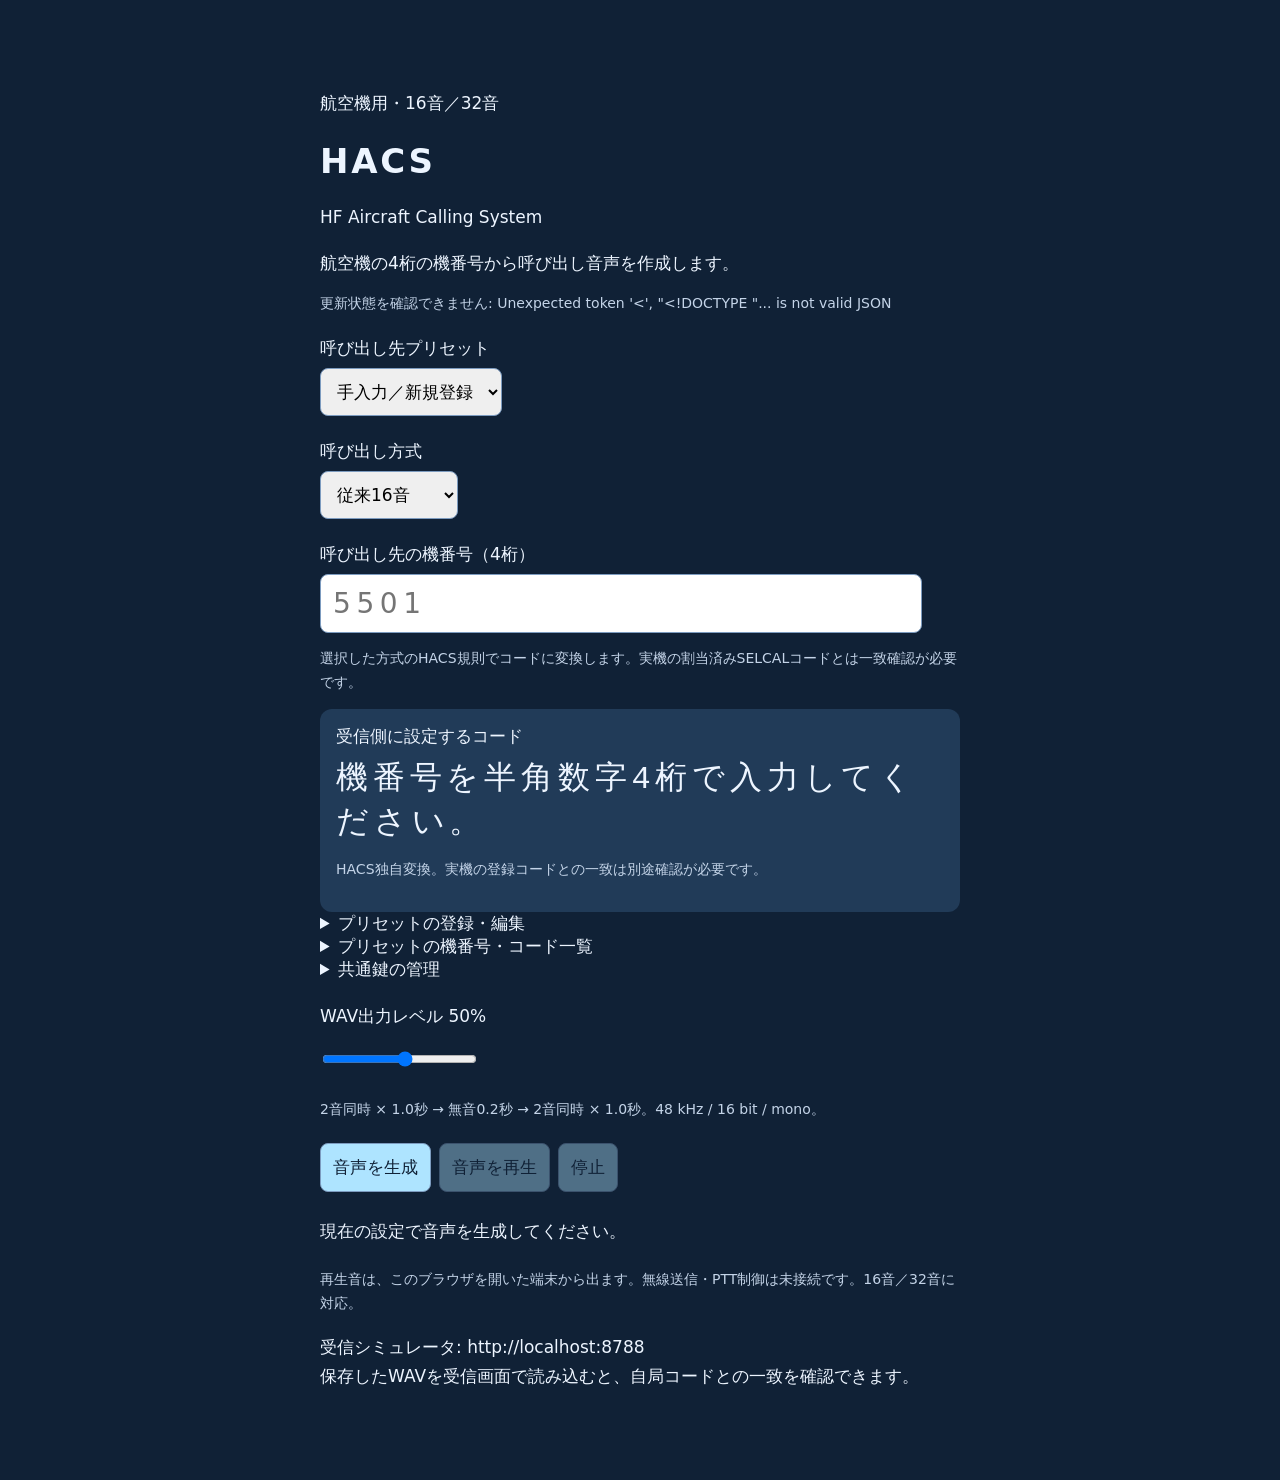
==== index.html @ 812d57f4 "Add current preset calling-code list and CSV export" ====
<!doctype html>
<html lang="ja"><meta charset="utf-8"><meta name="viewport" content="width=device-width,initial-scale=1">
<title>HACS</title>
<style>body{font:17px system-ui;background:#102136;color:#edf5ff;margin:0}main{max-width:640px;margin:48px auto;padding:24px}h1{letter-spacing:.08em}label{display:block;margin:24px 0 8px}input,button,select{font:inherit;padding:12px;border-radius:8px;border:1px solid #7c9bbf}input[type=text]{width:90%;background:#fff;letter-spacing:.2em;font-size:28px}button{cursor:pointer;margin:8px 8px 8px 0;background:#aee4ff;color:#102136}button:disabled{opacity:.4}p{line-height:1.7}audio{width:100%;margin:16px 0}#status{min-height:2em}a{color:#aee4ff}.note{color:#c4d4e8;font-size:14px}.setting-code{padding:16px;background:#213b58;border-radius:12px}.setting-code output{display:block;font:32px monospace;letter-spacing:.15em;margin-top:8px;overflow-wrap:anywhere}table{width:100%;border-collapse:collapse;font-size:15px}th,td{text-align:left;padding:10px;border-bottom:1px solid #7c9bbf;white-space:nowrap}</style>
<main><p>航空機用・16音／32音</p><h1>HACS</h1>
<p>HF Aircraft Calling System</p><p>航空機の4桁の機番号から呼び出し音声を作成します。</p>
<section id="rotation-status" class="note" role="status" aria-live="polite" style="white-space:pre-line">更新状態を確認中…</section>
<label for="preset">呼び出し先プリセット</label><select id="preset"><option value="">手入力／新規登録</option></select>
<label for="mode">呼び出し方式</label><select id="mode"><option value="selcal16">従来16音</option><option value="selcal32">SELCAL 32</option></select>
<label for="code">呼び出し先の機番号（4桁）</label><input id="code" type="text" inputmode="numeric" pattern="[0-9]{4}" placeholder="5501" maxlength="4" autocomplete="off"><p class="note">選択した方式のHACS規則でコードに変換します。実機の割当済みSELCALコードとは一致確認が必要です。</p>
<section class="setting-code"><span>受信側に設定するコード</span><output id="setting-code" aria-live="polite">—</output><p class="note">HACS独自変換。実機の登録コードとの一致は別途確認が必要です。</p></section>
<details><summary>プリセットの登録・編集</summary><label for="preset-name">名称</label><input id="preset-name" type="text" maxlength="80" placeholder="例: 航空機5501"><p class="note">現在入力している機番号と方式を登録します。呼び出しコードは自動更新のたびに再計算します。</p><button id="preset-add" type="button">新規登録</button><button id="preset-save" type="button" disabled>選択項目を更新</button><button id="preset-delete" type="button" disabled>削除</button><p id="preset-status" role="status" aria-live="polite"></p></details>
<details><summary>プリセットの機番号・コード一覧</summary><p class="note">現在の鍵と期間で全登録先のコードを計算します。更新後は再出力してください。</p><button id="preset-list" type="button">一覧を表示</button><button id="preset-export" type="button">CSVを保存</button><p id="preset-export-status" role="status" aria-live="polite" style="white-space:pre-line"></p><div style="overflow-x:auto"><table id="preset-code-table" hidden><thead><tr><th>名称</th><th>機番号</th><th>方式</th><th>呼び出しコード</th></tr></thead><tbody></tbody></table></div><p class="note">CSVはUTF-8（BOM付き）。Excelでは機番号列を文字列として取り込み、先頭の0を保持してください。</p></details>
<details><summary>共通鍵の管理</summary><p class="note">共有鍵ストアの新しい鍵へ即時切替します。鍵の内容は表示しません。実受信装置へのコード設定は別途必要です。</p><label for="admin-token">管理トークン（鍵とは別・保存しません）</label><input id="admin-token" type="password" autocomplete="off" maxlength="64"><label for="key-reason">更新理由</label><select id="key-reason"><option>漏えい対応</option><option>予防的な手動更新</option></select><p><button id="key-rotate" type="button">新しい共通鍵へ即時切替</button><button id="key-history" type="button">更新履歴を表示</button></p><p id="key-status" role="status" aria-live="polite"></p><div id="key-events"></div></details>
<label for="level">WAV出力レベル <span id="value">50%</span></label><input id="level" type="range" min="1" max="90" value="50">
<p class="note">2音同時 × 1.0秒 → 無音0.2秒 → 2音同時 × 1.0秒。48 kHz / 16 bit / mono。</p>
<button id="generate">音声を生成</button><button id="play" disabled>音声を再生</button><button id="stop" disabled>停止</button>
<p id="status" role="status" aria-live="polite">機番号を入力してください。</p><audio id="audio"></audio><a id="download" hidden>WAVを保存</a>
<p class="note">再生音は、このブラウザを開いた端末から出ます。無線送信・PTT制御は未接続です。16音／32音に対応。</p><p>受信シミュレータ: http://localhost:8788<br>保存したWAVを受信画面で読み込むと、自局コードとの一致を確認できます。</p></main>
<script src="/rotation_ui.js"></script>
<script src="/presets_ui.js"></script>
<script src="/keys_ui.js"></script>
<script>
function codeDisplay(input,output,getMode){let revision=0;return async()=>{const current=++revision,tail=input.value;output.textContent='—';if(!/^[0-9]{4}$/.test(tail)){output.textContent='機番号を半角数字4桁で入力してください。';return}output.textContent='確認中…';try{const r=await fetch('/api/convert?'+new URLSearchParams({tail_number:tail,mode:getMode()}));const data=await r.json();if(!r.ok)throw Error(data.error||'コードを確認できませんでした。');if(current===revision)output.textContent=data.selcal_code}catch(e){if(current===revision)output.textContent='確認できませんでした: '+e.message}}}

const mode=document.querySelector('#mode');
try{const saved=localStorage.getItem('hacs.tx.mode.v1');if(['selcal16','selcal32'].includes(saved))mode.value=saved}catch{}
const code=document.querySelector('#code'),level=document.querySelector('#level'),audio=document.querySelector('#audio'),status=document.querySelector('#status'),play=document.querySelector('#play'),stop=document.querySelector('#stop'),download=document.querySelector('#download'),generate=document.querySelector('#generate');let objectURL=null,busy=false,generatedPeriod=null,generatedKey=null;
level.oninput=()=>{document.querySelector('#value').textContent=level.value+'%';invalidate()};const updateCode=codeDisplay(code,document.querySelector('#setting-code'),()=>mode.value);code.oninput=()=>{invalidate();updateCode()};mode.onchange=()=>{try{localStorage.setItem('hacs.tx.mode.v1',mode.value)}catch{}invalidate();updateCode()};updateCode();
function invalidate(){generatedPeriod=generatedKey=null;audio.pause();audio.removeAttribute('src');audio.load();play.disabled=stop.disabled=true;download.hidden=true;if(objectURL){URL.revokeObjectURL(objectURL);objectURL=null}status.textContent='現在の設定で音声を生成してください。'}
generate.onclick=async()=>{if(busy)return;busy=true;generate.disabled=true;code.disabled=level.disabled=mode.disabled=true;invalidate();status.textContent='生成中…';try{const current=await hacsRotation.refresh();const r=await fetch('/tone.wav?'+new URLSearchParams({tail_number:code.value,mode:mode.value,period_id:current.period_id||'',key_id:current.key_id||'',level:Number(level.value)/100}));if(!r.ok)throw Error(await r.text());const blob=await r.blob();generatedPeriod=r.headers.get('X-HACS-Period')||'';generatedKey=r.headers.get('X-HACS-Key-ID')||'';await hacsRotation.assertPeriod(generatedPeriod,0,generatedKey);objectURL=URL.createObjectURL(blob);audio.src=objectURL;download.href=objectURL;download.download='HACS-'+code.value+'-'+mode.value+(generatedPeriod?'-'+generatedPeriod+'-'+generatedKey:'')+'.wav';download.hidden=false;play.disabled=false;status.textContent='機番号 '+code.value+' → '+r.headers.get('X-HACS-SELCAL-Code')+'。音声を生成しました。'}catch(e){status.textContent=e.message}finally{busy=false;generate.disabled=false;code.disabled=level.disabled=mode.disabled=false}};
play.onclick=async()=>{audio.currentTime=0;try{await hacsRotation.assertPeriod(generatedPeriod,audio.duration||2.2,generatedKey);await audio.play()}catch(e){status.textContent='再生できませんでした: '+e.message}};
audio.onplay=()=>{play.disabled=true;stop.disabled=false;status.textContent='音声再生中（無線送信状態は未取得）'};
audio.onpause=audio.onended=()=>{play.disabled=!objectURL;stop.disabled=true;status.textContent='音声再生停止（受信成功は未確認）'};
stop.onclick=()=>{audio.pause();audio.currentTime=0};
window.addEventListener('hacs-period-change',()=>{invalidate();updateCode()});
download.onclick=async(event)=>{event.preventDefault();try{await hacsRotation.assertPeriod(generatedPeriod,0,generatedKey);const link=document.createElement('a');link.href=download.href;link.download=download.download;link.click()}catch(e){invalidate();status.textContent=e.message}};
</script></html>
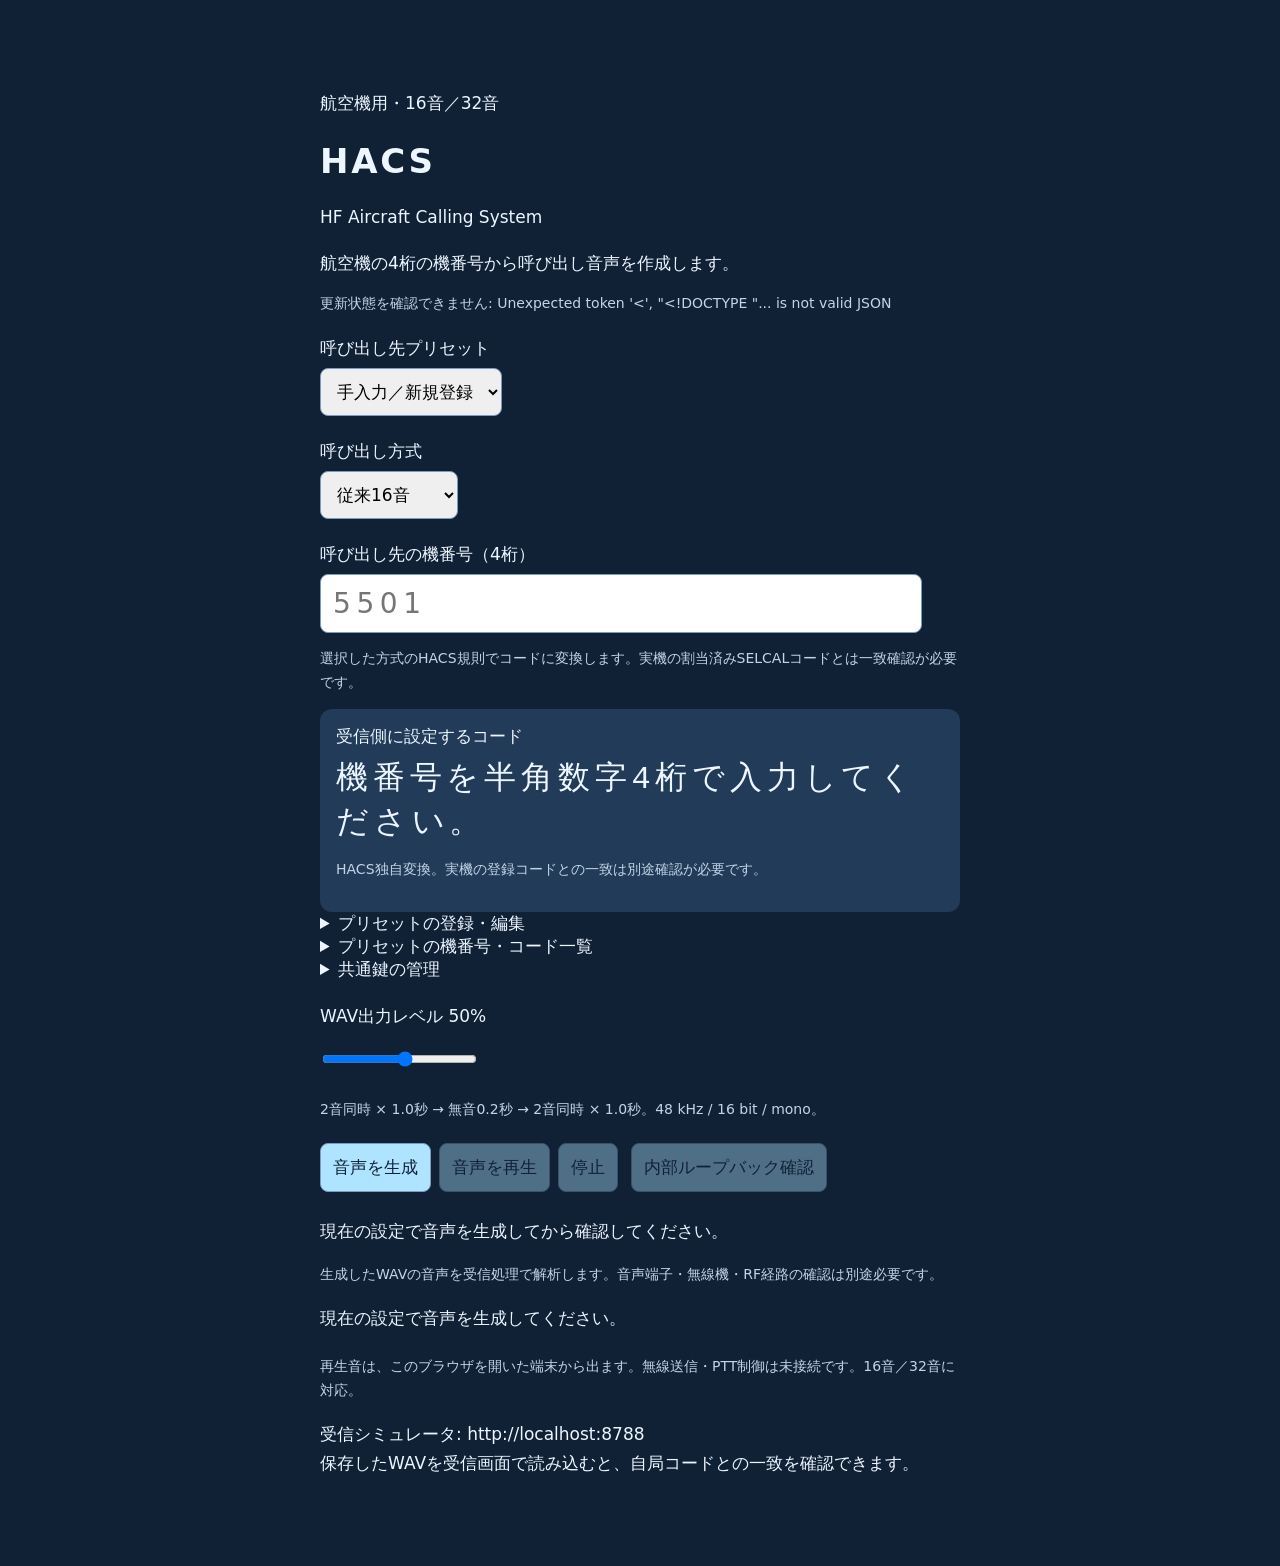
==== commit 63987d3e: "Add internal loopback verification of generated WAV before transmission" ====
--- a/index.html
+++ b/index.html
@@ -15,11 +15,13 @@
 <label for="level">WAV出力レベル <span id="value">50%</span></label><input id="level" type="range" min="1" max="90" value="50">
 <p class="note">2音同時 × 1.0秒 → 無音0.2秒 → 2音同時 × 1.0秒。48 kHz / 16 bit / mono。</p>
 <button id="generate">音声を生成</button><button id="play" disabled>音声を再生</button><button id="stop" disabled>停止</button>
+<button id="loopback" type="button" disabled>内部ループバック確認</button><p id="loopback-status" role="status" aria-live="polite" style="white-space:pre-line">音声生成後に信号を確認できます。</p><p class="note">生成したWAVの音声を受信処理で解析します。音声端子・無線機・RF経路の確認は別途必要です。</p>
 <p id="status" role="status" aria-live="polite">機番号を入力してください。</p><audio id="audio"></audio><a id="download" hidden>WAVを保存</a>
 <p class="note">再生音は、このブラウザを開いた端末から出ます。無線送信・PTT制御は未接続です。16音／32音に対応。</p><p>受信シミュレータ: http://localhost:8788<br>保存したWAVを受信画面で読み込むと、自局コードとの一致を確認できます。</p></main>
 <script src="/rotation_ui.js"></script>
 <script src="/presets_ui.js"></script>
 <script src="/keys_ui.js"></script>
+<script src="/loopback_ui.js"></script>
 <script>
 function codeDisplay(input,output,getMode){let revision=0;return async()=>{const current=++revision,tail=input.value;output.textContent='—';if(!/^[0-9]{4}$/.test(tail)){output.textContent='機番号を半角数字4桁で入力してください。';return}output.textContent='確認中…';try{const r=await fetch('/api/convert?'+new URLSearchParams({tail_number:tail,mode:getMode()}));const data=await r.json();if(!r.ok)throw Error(data.error||'コードを確認できませんでした。');if(current===revision)output.textContent=data.selcal_code}catch(e){if(current===revision)output.textContent='確認できませんでした: '+e.message}}}
 
@@ -27,8 +29,8 @@
 try{const saved=localStorage.getItem('hacs.tx.mode.v1');if(['selcal16','selcal32'].includes(saved))mode.value=saved}catch{}
 const code=document.querySelector('#code'),level=document.querySelector('#level'),audio=document.querySelector('#audio'),status=document.querySelector('#status'),play=document.querySelector('#play'),stop=document.querySelector('#stop'),download=document.querySelector('#download'),generate=document.querySelector('#generate');let objectURL=null,busy=false,generatedPeriod=null,generatedKey=null;
 level.oninput=()=>{document.querySelector('#value').textContent=level.value+'%';invalidate()};const updateCode=codeDisplay(code,document.querySelector('#setting-code'),()=>mode.value);code.oninput=()=>{invalidate();updateCode()};mode.onchange=()=>{try{localStorage.setItem('hacs.tx.mode.v1',mode.value)}catch{}invalidate();updateCode()};updateCode();
-function invalidate(){generatedPeriod=generatedKey=null;audio.pause();audio.removeAttribute('src');audio.load();play.disabled=stop.disabled=true;download.hidden=true;if(objectURL){URL.revokeObjectURL(objectURL);objectURL=null}status.textContent='現在の設定で音声を生成してください。'}
-generate.onclick=async()=>{if(busy)return;busy=true;generate.disabled=true;code.disabled=level.disabled=mode.disabled=true;invalidate();status.textContent='生成中…';try{const current=await hacsRotation.refresh();const r=await fetch('/tone.wav?'+new URLSearchParams({tail_number:code.value,mode:mode.value,period_id:current.period_id||'',key_id:current.key_id||'',level:Number(level.value)/100}));if(!r.ok)throw Error(await r.text());const blob=await r.blob();generatedPeriod=r.headers.get('X-HACS-Period')||'';generatedKey=r.headers.get('X-HACS-Key-ID')||'';await hacsRotation.assertPeriod(generatedPeriod,0,generatedKey);objectURL=URL.createObjectURL(blob);audio.src=objectURL;download.href=objectURL;download.download='HACS-'+code.value+'-'+mode.value+(generatedPeriod?'-'+generatedPeriod+'-'+generatedKey:'')+'.wav';download.hidden=false;play.disabled=false;status.textContent='機番号 '+code.value+' → '+r.headers.get('X-HACS-SELCAL-Code')+'。音声を生成しました。'}catch(e){status.textContent=e.message}finally{busy=false;generate.disabled=false;code.disabled=level.disabled=mode.disabled=false}};
+function invalidate(){window.dispatchEvent(new Event('hacs-audio-invalidated'));generatedPeriod=generatedKey=null;audio.pause();audio.removeAttribute('src');audio.load();play.disabled=stop.disabled=true;download.hidden=true;if(objectURL){URL.revokeObjectURL(objectURL);objectURL=null}status.textContent='現在の設定で音声を生成してください。'}
+generate.onclick=async()=>{if(busy)return;busy=true;generate.disabled=true;code.disabled=level.disabled=mode.disabled=true;invalidate();status.textContent='生成中…';try{const current=await hacsRotation.refresh();const r=await fetch('/tone.wav?'+new URLSearchParams({tail_number:code.value,mode:mode.value,period_id:current.period_id||'',key_id:current.key_id||'',level:Number(level.value)/100}));if(!r.ok)throw Error(await r.text());const blob=await r.blob();generatedPeriod=r.headers.get('X-HACS-Period')||'';generatedKey=r.headers.get('X-HACS-Key-ID')||'';await hacsRotation.assertPeriod(generatedPeriod,0,generatedKey);objectURL=URL.createObjectURL(blob);audio.src=objectURL;download.href=objectURL;download.download='HACS-'+code.value+'-'+mode.value+(generatedPeriod?'-'+generatedPeriod+'-'+generatedKey:'')+'.wav';download.hidden=false;play.disabled=false;window.dispatchEvent(new CustomEvent('hacs-audio-generated',{detail:{url:objectURL,tail:code.value,mode:mode.value,period:generatedPeriod,key:generatedKey}}));status.textContent='機番号 '+code.value+' → '+r.headers.get('X-HACS-SELCAL-Code')+'。音声を生成しました。'}catch(e){status.textContent=e.message}finally{busy=false;generate.disabled=false;code.disabled=level.disabled=mode.disabled=false}};
 play.onclick=async()=>{audio.currentTime=0;try{await hacsRotation.assertPeriod(generatedPeriod,audio.duration||2.2,generatedKey);await audio.play()}catch(e){status.textContent='再生できませんでした: '+e.message}};
 audio.onplay=()=>{play.disabled=true;stop.disabled=false;status.textContent='音声再生中（無線送信状態は未取得）'};
 audio.onpause=audio.onended=()=>{play.disabled=!objectURL;stop.disabled=true;status.textContent='音声再生停止（受信成功は未確認）'};
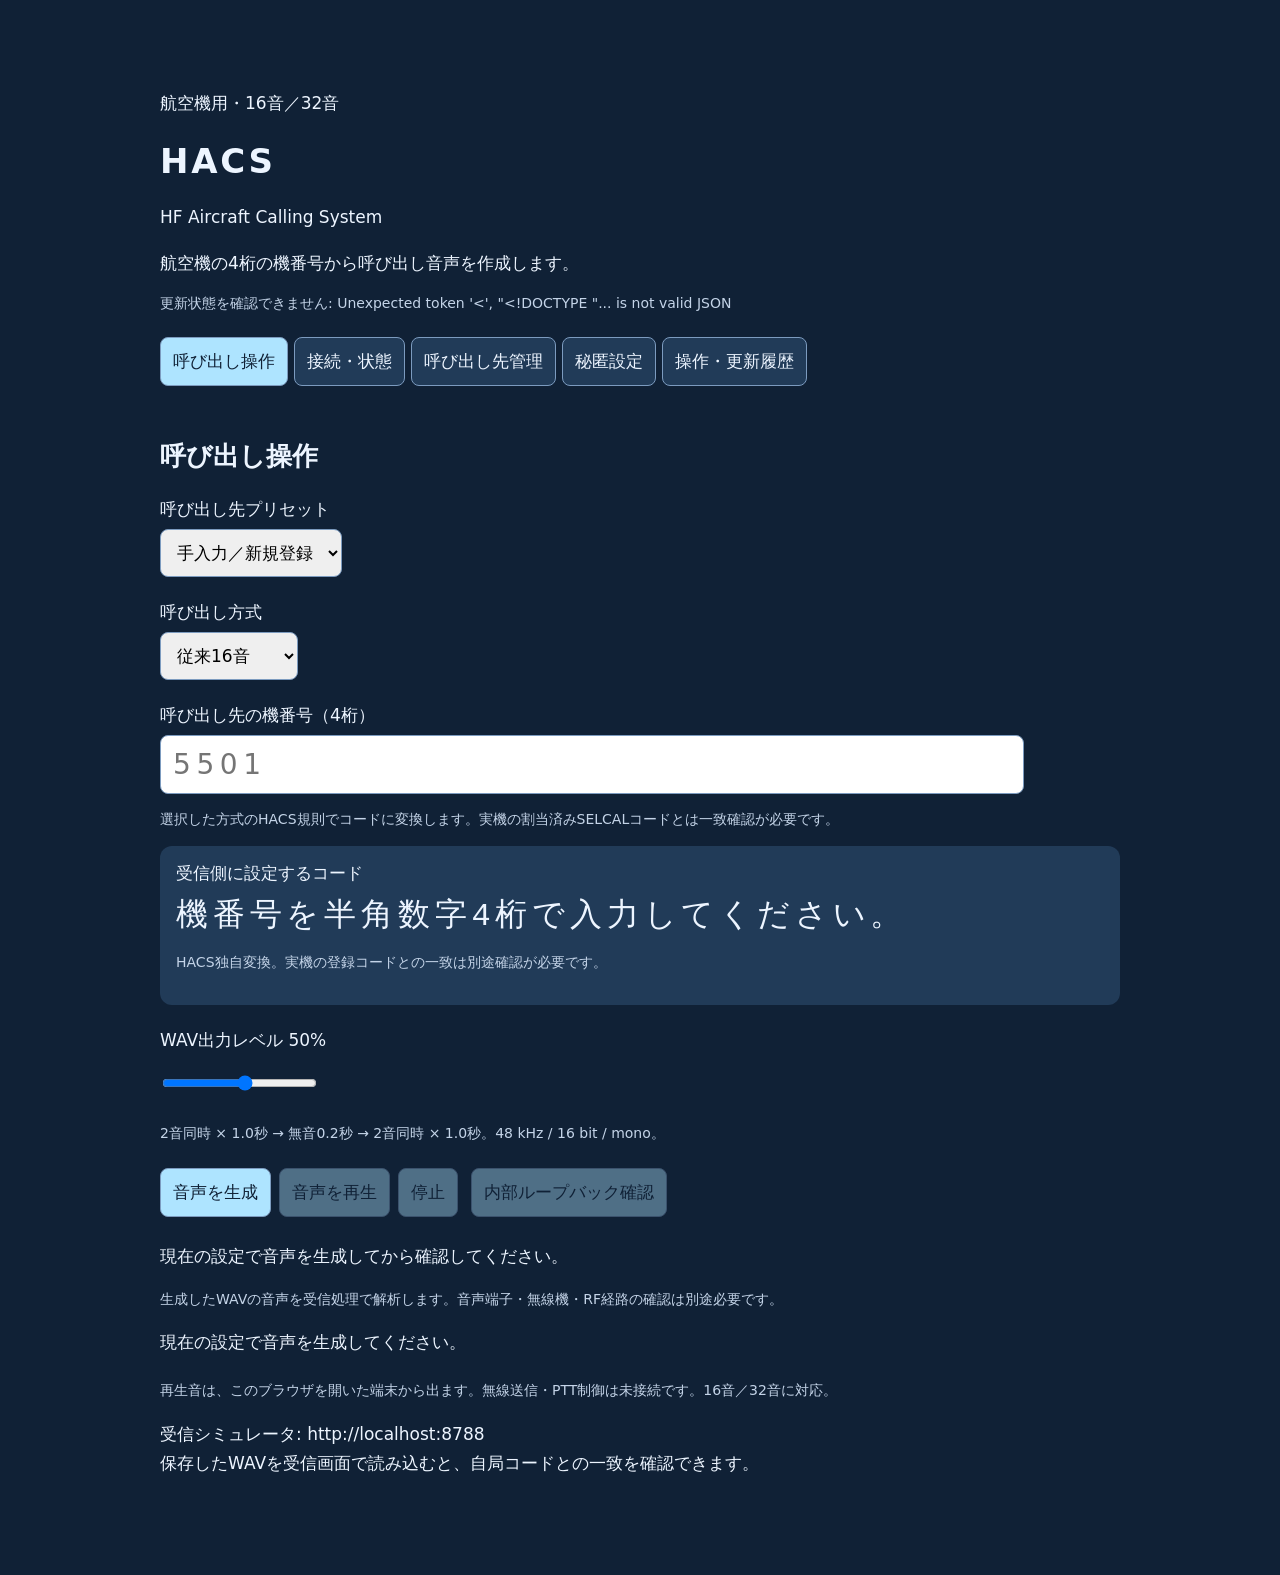
==== commit 80de689a: "Organize HACS UI into five purpose-based tabs with independent preset editing and operation history" ====
--- a/index.html
+++ b/index.html
@@ -1,23 +1,31 @@
 <!doctype html>
 <html lang="ja"><meta charset="utf-8"><meta name="viewport" content="width=device-width,initial-scale=1">
 <title>HACS</title>
-<style>body{font:17px system-ui;background:#102136;color:#edf5ff;margin:0}main{max-width:640px;margin:48px auto;padding:24px}h1{letter-spacing:.08em}label{display:block;margin:24px 0 8px}input,button,select{font:inherit;padding:12px;border-radius:8px;border:1px solid #7c9bbf}input[type=text]{width:90%;background:#fff;letter-spacing:.2em;font-size:28px}button{cursor:pointer;margin:8px 8px 8px 0;background:#aee4ff;color:#102136}button:disabled{opacity:.4}p{line-height:1.7}audio{width:100%;margin:16px 0}#status{min-height:2em}a{color:#aee4ff}.note{color:#c4d4e8;font-size:14px}.setting-code{padding:16px;background:#213b58;border-radius:12px}.setting-code output{display:block;font:32px monospace;letter-spacing:.15em;margin-top:8px;overflow-wrap:anywhere}table{width:100%;border-collapse:collapse;font-size:15px}th,td{text-align:left;padding:10px;border-bottom:1px solid #7c9bbf;white-space:nowrap}</style>
+<style>body{font:17px system-ui;background:#102136;color:#edf5ff;margin:0}main{max-width:640px;margin:48px auto;padding:24px}h1{letter-spacing:.08em}label{display:block;margin:24px 0 8px}input,button,select{font:inherit;padding:12px;border-radius:8px;border:1px solid #7c9bbf}input[type=text]{width:90%;background:#fff;letter-spacing:.2em;font-size:28px}button{cursor:pointer;margin:8px 8px 8px 0;background:#aee4ff;color:#102136}button:disabled{opacity:.4}p{line-height:1.7}audio{width:100%;margin:16px 0}#status{min-height:2em}a{color:#aee4ff}.note{color:#c4d4e8;font-size:14px}.setting-code{padding:16px;background:#213b58;border-radius:12px}.setting-code output{display:block;font:32px monospace;letter-spacing:.15em;margin-top:8px;overflow-wrap:anywhere}table{width:100%;border-collapse:collapse;font-size:15px}th,td{text-align:left;padding:10px;border-bottom:1px solid #7c9bbf;white-space:nowrap}[hidden]{display:none!important}main{max-width:960px}nav{display:flex;gap:6px;flex-wrap:wrap;margin:24px 0}nav button{margin:0;background:#213b58;color:#edf5ff}nav button[aria-selected="true"]{background:#aee4ff;color:#102136}button:focus-visible{outline:3px solid #ffdc88;outline-offset:3px}section[role=tabpanel]{padding:8px 0}input,select{max-width:100%;box-sizing:border-box}@media(max-width:600px){main{margin:12px auto;padding:16px}nav button{flex:1 1 40%;padding:10px;font-size:15px}}</style>
 <main><p>航空機用・16音／32音</p><h1>HACS</h1>
 <p>HF Aircraft Calling System</p><p>航空機の4桁の機番号から呼び出し音声を作成します。</p>
 <section id="rotation-status" class="note" role="status" aria-live="polite" style="white-space:pre-line">更新状態を確認中…</section>
+<nav role="tablist" aria-label="HACS管理画面">
+<button role="tab" id="tab-transmit" aria-controls="panel-transmit" aria-selected="true">呼び出し操作</button>
+<button role="tab" id="tab-connection" aria-controls="panel-connection" aria-selected="false" tabindex="-1">接続・状態</button>
+<button role="tab" id="tab-presets" aria-controls="panel-presets" aria-selected="false" tabindex="-1">呼び出し先管理</button>
+<button role="tab" id="tab-security" aria-controls="panel-security" aria-selected="false" tabindex="-1">秘匿設定</button>
+<button role="tab" id="tab-history" aria-controls="panel-history" aria-selected="false" tabindex="-1">操作・更新履歴</button>
+</nav><section id="panel-transmit" role="tabpanel" aria-labelledby="tab-transmit"><h2>呼び出し操作</h2>
 <label for="preset">呼び出し先プリセット</label><select id="preset"><option value="">手入力／新規登録</option></select>
 <label for="mode">呼び出し方式</label><select id="mode"><option value="selcal16">従来16音</option><option value="selcal32">SELCAL 32</option></select>
 <label for="code">呼び出し先の機番号（4桁）</label><input id="code" type="text" inputmode="numeric" pattern="[0-9]{4}" placeholder="5501" maxlength="4" autocomplete="off"><p class="note">選択した方式のHACS規則でコードに変換します。実機の割当済みSELCALコードとは一致確認が必要です。</p>
 <section class="setting-code"><span>受信側に設定するコード</span><output id="setting-code" aria-live="polite">—</output><p class="note">HACS独自変換。実機の登録コードとの一致は別途確認が必要です。</p></section>
-<details><summary>プリセットの登録・編集</summary><label for="preset-name">名称</label><input id="preset-name" type="text" maxlength="80" placeholder="例: 航空機5501"><p class="note">現在入力している機番号と方式を登録します。呼び出しコードは自動更新のたびに再計算します。</p><button id="preset-add" type="button">新規登録</button><button id="preset-save" type="button" disabled>選択項目を更新</button><button id="preset-delete" type="button" disabled>削除</button><p id="preset-status" role="status" aria-live="polite"></p></details>
-<details><summary>プリセットの機番号・コード一覧</summary><p class="note">現在の鍵と期間で全登録先のコードを計算します。更新後は再出力してください。</p><button id="preset-list" type="button">一覧を表示</button><button id="preset-export" type="button">CSVを保存</button><p id="preset-export-status" role="status" aria-live="polite" style="white-space:pre-line"></p><div style="overflow-x:auto"><table id="preset-code-table" hidden><thead><tr><th>名称</th><th>機番号</th><th>方式</th><th>呼び出しコード</th></tr></thead><tbody></tbody></table></div><p class="note">CSVはUTF-8（BOM付き）。Excelでは機番号列を文字列として取り込み、先頭の0を保持してください。</p></details>
-<details><summary>共通鍵の管理</summary><p class="note">共有鍵ストアの新しい鍵へ即時切替します。鍵の内容は表示しません。実受信装置へのコード設定は別途必要です。</p><label for="admin-token">管理トークン（鍵とは別・保存しません）</label><input id="admin-token" type="password" autocomplete="off" maxlength="64"><label for="key-reason">更新理由</label><select id="key-reason"><option>漏えい対応</option><option>予防的な手動更新</option></select><p><button id="key-rotate" type="button">新しい共通鍵へ即時切替</button><button id="key-history" type="button">更新履歴を表示</button></p><p id="key-status" role="status" aria-live="polite"></p><div id="key-events"></div></details>
 <label for="level">WAV出力レベル <span id="value">50%</span></label><input id="level" type="range" min="1" max="90" value="50">
 <p class="note">2音同時 × 1.0秒 → 無音0.2秒 → 2音同時 × 1.0秒。48 kHz / 16 bit / mono。</p>
 <button id="generate">音声を生成</button><button id="play" disabled>音声を再生</button><button id="stop" disabled>停止</button>
 <button id="loopback" type="button" disabled>内部ループバック確認</button><p id="loopback-status" role="status" aria-live="polite" style="white-space:pre-line">音声生成後に信号を確認できます。</p><p class="note">生成したWAVの音声を受信処理で解析します。音声端子・無線機・RF経路の確認は別途必要です。</p>
 <p id="status" role="status" aria-live="polite">機番号を入力してください。</p><audio id="audio"></audio><a id="download" hidden>WAVを保存</a>
-<p class="note">再生音は、このブラウザを開いた端末から出ます。無線送信・PTT制御は未接続です。16音／32音に対応。</p><p>受信シミュレータ: http://localhost:8788<br>保存したWAVを受信画面で読み込むと、自局コードとの一致を確認できます。</p></main>
+<p class="note">再生音は、このブラウザを開いた端末から出ます。無線送信・PTT制御は未接続です。16音／32音に対応。</p><p>受信シミュレータ: http://localhost:8788<br>保存したWAVを受信画面で読み込むと、自局コードとの一致を確認できます。</p></section><section id="panel-connection" role="tabpanel" aria-labelledby="tab-connection" hidden><h2>接続・状態</h2><p>本体から実機の接続・切断を操作する機能は未接続です。ブラウザでの音声再生は端末のスピーカーへ出力します。</p><h3>エミュレータ</h3><p class="note">以下は同じ端末でDockerを起動した場合の標準アドレスです。別端末のDockerへ接続する場合は、その端末のアドレスと公開設定を確認してください。リンクの表示は疎通成功を意味しません。</p><ul><li><a href="http://localhost:8789" target="_blank" rel="noopener">無線機エミュレータ（8789）</a>：模擬PTTと航空機へのWAV転送</li><li><a href="http://localhost:8790" target="_blank" rel="noopener">航空機受信装置（8790）</a>：自機コードと受信判定</li><li><a href="http://localhost:8788" target="_blank" rel="noopener">WAV受信試験（8788）</a></li></ul><p>現在はHACSでWAVを保存し、無線機エミュレータ画面で読み込みます。本体からの直接転送は未接続です。</p><h3>実機インターフェース</h3><p>音声出力・シリアルRTS/DTRによるPTTは、ホスト側の設定ファイルとCLIで指定します。Ethernet・MIL-STD-1553・機種固有シリアル制御は個別仕様の確認が必要です。</p><p><a href="https://github.com/UeEmon/HACS/blob/main/docs/generic-radio-interface.md" target="_blank" rel="noopener">音声・PTTの設定手順</a> / <a href="https://github.com/UeEmon/HACS/blob/main/docs/emulators.md" target="_blank" rel="noopener">エミュレータの起動・接続手順</a></p></section><section id="panel-presets" role="tabpanel" aria-labelledby="tab-presets" hidden><h2>呼び出し先管理</h2><label for="preset-manage">管理対象</label><select id="preset-manage"><option value="">新規登録</option></select><label for="preset-tail">機番号（4桁）</label><input id="preset-tail" type="text" inputmode="numeric" maxlength="4"><label for="preset-mode">方式</label><select id="preset-mode"><option value="selcal16">従来16音</option><option value="selcal32">SELCAL 32</option></select><details open><summary>プリセットの登録・編集</summary><label for="preset-name">名称</label><input id="preset-name" type="text" maxlength="80" placeholder="例: 航空機5501"><p class="note">このタブで入力した機番号と方式を登録します。呼び出しコードは自動更新のたびに再計算します。</p><button id="preset-add" type="button">新規登録</button><button id="preset-save" type="button" disabled>選択項目を更新</button><button id="preset-delete" type="button" disabled>削除</button><p id="preset-status" role="status" aria-live="polite"></p></details>
+<details open><summary>プリセットの機番号・コード一覧</summary><p class="note">現在の鍵と期間で全登録先のコードを計算します。更新後は再出力してください。</p><button id="preset-list" type="button">一覧を表示</button><button id="preset-export" type="button">CSVを保存</button><p id="preset-export-status" role="status" aria-live="polite" style="white-space:pre-line"></p><div style="overflow-x:auto"><table id="preset-code-table" hidden><thead><tr><th>名称</th><th>機番号</th><th>方式</th><th>呼び出しコード</th></tr></thead><tbody></tbody></table></div><p class="note">CSVはUTF-8（BOM付き）。Excelでは機番号列を文字列として取り込み、先頭の0を保持してください。</p></details>
+</section><section id="panel-security" role="tabpanel" aria-labelledby="tab-security" hidden><h2>秘匿設定</h2><p class="note">共通鍵による機番号・コード対応の秘匿を管理します。音声や通信内容の暗号化ではありません。更新周期（日・週・月）は起動設定で変更します。現在の周期・次回更新時刻は画面上部に表示します。</p><details open><summary>共通鍵の管理</summary><p class="note">共有鍵ストアの新しい鍵へ即時切替します。鍵の内容は表示しません。実受信装置へのコード設定は別途必要です。</p><label for="admin-token">管理トークン（鍵とは別・保存しません）</label><input id="admin-token" type="password" autocomplete="off" maxlength="64"><label for="key-reason">更新理由</label><select id="key-reason"><option>漏えい対応</option><option>予防的な手動更新</option></select><p><button id="key-rotate" type="button">新しい共通鍵へ即時切替</button></p><p id="key-status" role="status" aria-live="polite"></p></details>
+</section><section id="panel-history" role="tabpanel" aria-labelledby="tab-history" hidden><h2>操作・更新履歴</h2><p class="note">操作履歴はこのブラウザに最大200件保存します。日時はUTCです。音声生成・内部確認の記録であり、実送信・受信成功の記録ではありません。</p><button id="activity-export">操作履歴を保存（JSON）</button><button id="activity-clear">操作履歴を削除</button><p id="activity-status" role="status"></p><div style="overflow-x:auto"><table><thead><tr><th>日時</th><th>操作</th><th>機番号</th><th>方式・結果</th></tr></thead><tbody id="activity-rows"></tbody></table></div><h3>共通鍵の更新履歴</h3><label for="history-token">管理トークン（保存しません）</label><input id="history-token" type="password" autocomplete="off" maxlength="64"><button id="key-history" type="button">更新履歴を表示</button><p id="history-key-status" role="status"></p><div id="key-events"></div></section></main>
+<script src="/tabs_ui.js"></script>
 <script src="/rotation_ui.js"></script>
 <script src="/presets_ui.js"></script>
 <script src="/keys_ui.js"></script>
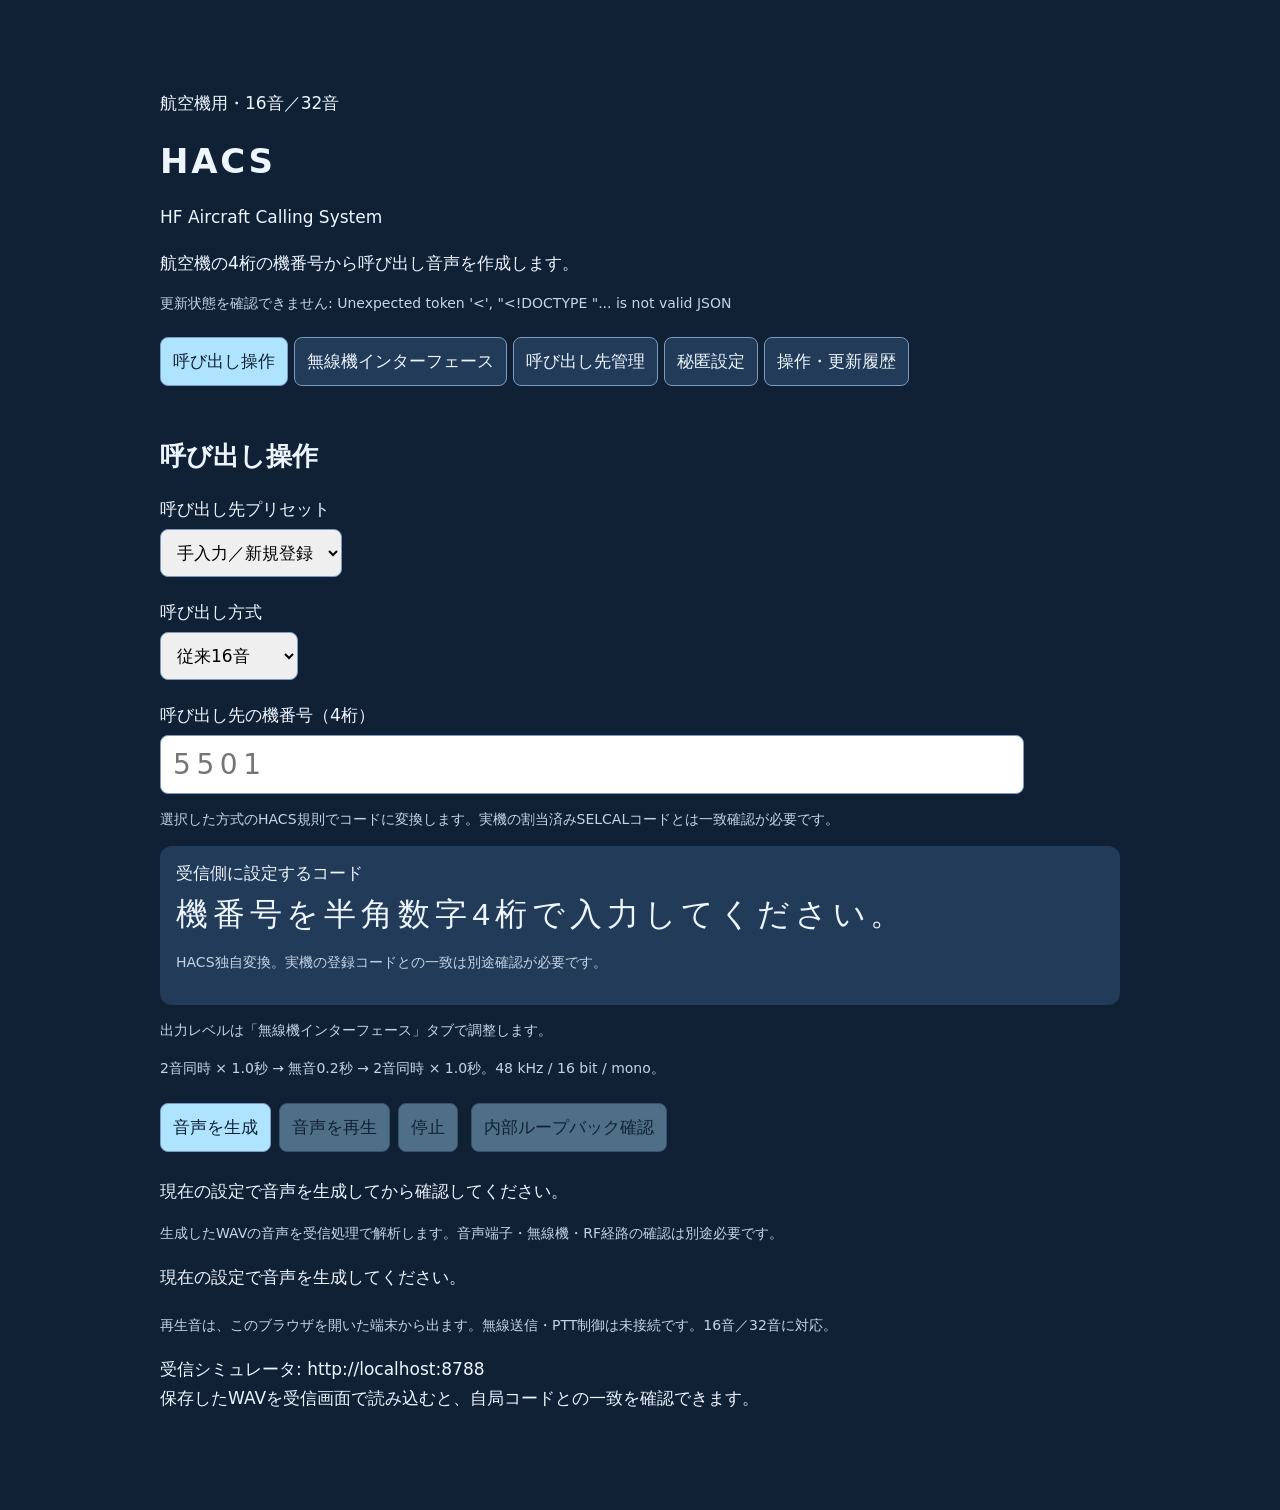
==== commit 30642e74: "Unify radio interface settings and output level with persistent host profile export" ====
--- a/index.html
+++ b/index.html
@@ -7,7 +7,7 @@
 <section id="rotation-status" class="note" role="status" aria-live="polite" style="white-space:pre-line">更新状態を確認中…</section>
 <nav role="tablist" aria-label="HACS管理画面">
 <button role="tab" id="tab-transmit" aria-controls="panel-transmit" aria-selected="true">呼び出し操作</button>
-<button role="tab" id="tab-connection" aria-controls="panel-connection" aria-selected="false" tabindex="-1">接続・状態</button>
+<button role="tab" id="tab-connection" aria-controls="panel-connection" aria-selected="false" tabindex="-1">無線機インターフェース</button>
 <button role="tab" id="tab-presets" aria-controls="panel-presets" aria-selected="false" tabindex="-1">呼び出し先管理</button>
 <button role="tab" id="tab-security" aria-controls="panel-security" aria-selected="false" tabindex="-1">秘匿設定</button>
 <button role="tab" id="tab-history" aria-controls="panel-history" aria-selected="false" tabindex="-1">操作・更新履歴</button>
@@ -16,15 +16,24 @@
 <label for="mode">呼び出し方式</label><select id="mode"><option value="selcal16">従来16音</option><option value="selcal32">SELCAL 32</option></select>
 <label for="code">呼び出し先の機番号（4桁）</label><input id="code" type="text" inputmode="numeric" pattern="[0-9]{4}" placeholder="5501" maxlength="4" autocomplete="off"><p class="note">選択した方式のHACS規則でコードに変換します。実機の割当済みSELCALコードとは一致確認が必要です。</p>
 <section class="setting-code"><span>受信側に設定するコード</span><output id="setting-code" aria-live="polite">—</output><p class="note">HACS独自変換。実機の登録コードとの一致は別途確認が必要です。</p></section>
-<label for="level">WAV出力レベル <span id="value">50%</span></label><input id="level" type="range" min="1" max="90" value="50">
+<p class="note">出力レベルは「無線機インターフェース」タブで調整します。</p>
 <p class="note">2音同時 × 1.0秒 → 無音0.2秒 → 2音同時 × 1.0秒。48 kHz / 16 bit / mono。</p>
 <button id="generate">音声を生成</button><button id="play" disabled>音声を再生</button><button id="stop" disabled>停止</button>
 <button id="loopback" type="button" disabled>内部ループバック確認</button><p id="loopback-status" role="status" aria-live="polite" style="white-space:pre-line">音声生成後に信号を確認できます。</p><p class="note">生成したWAVの音声を受信処理で解析します。音声端子・無線機・RF経路の確認は別途必要です。</p>
 <p id="status" role="status" aria-live="polite">機番号を入力してください。</p><audio id="audio"></audio><a id="download" hidden>WAVを保存</a>
-<p class="note">再生音は、このブラウザを開いた端末から出ます。無線送信・PTT制御は未接続です。16音／32音に対応。</p><p>受信シミュレータ: http://localhost:8788<br>保存したWAVを受信画面で読み込むと、自局コードとの一致を確認できます。</p></section><section id="panel-connection" role="tabpanel" aria-labelledby="tab-connection" hidden><h2>接続・状態</h2><p>本体から実機の接続・切断を操作する機能は未接続です。ブラウザでの音声再生は端末のスピーカーへ出力します。</p><h3>エミュレータ</h3><p class="note">以下は同じ端末でDockerを起動した場合の標準アドレスです。別端末のDockerへ接続する場合は、その端末のアドレスと公開設定を確認してください。リンクの表示は疎通成功を意味しません。</p><ul><li><a href="http://localhost:8789" target="_blank" rel="noopener">無線機エミュレータ（8789）</a>：模擬PTTと航空機へのWAV転送</li><li><a href="http://localhost:8790" target="_blank" rel="noopener">航空機受信装置（8790）</a>：自機コードと受信判定</li><li><a href="http://localhost:8788" target="_blank" rel="noopener">WAV受信試験（8788）</a></li></ul><p>現在はHACSでWAVを保存し、無線機エミュレータ画面で読み込みます。本体からの直接転送は未接続です。</p><h3>実機インターフェース</h3><p>音声出力・シリアルRTS/DTRによるPTTは、ホスト側の設定ファイルとCLIで指定します。Ethernet・MIL-STD-1553・機種固有シリアル制御は個別仕様の確認が必要です。</p><p><a href="https://github.com/UeEmon/HACS/blob/main/docs/generic-radio-interface.md" target="_blank" rel="noopener">音声・PTTの設定手順</a> / <a href="https://github.com/UeEmon/HACS/blob/main/docs/emulators.md" target="_blank" rel="noopener">エミュレータの起動・接続手順</a></p></section><section id="panel-presets" role="tabpanel" aria-labelledby="tab-presets" hidden><h2>呼び出し先管理</h2><label for="preset-manage">管理対象</label><select id="preset-manage"><option value="">新規登録</option></select><label for="preset-tail">機番号（4桁）</label><input id="preset-tail" type="text" inputmode="numeric" maxlength="4"><label for="preset-mode">方式</label><select id="preset-mode"><option value="selcal16">従来16音</option><option value="selcal32">SELCAL 32</option></select><details open><summary>プリセットの登録・編集</summary><label for="preset-name">名称</label><input id="preset-name" type="text" maxlength="80" placeholder="例: 航空機5501"><p class="note">このタブで入力した機番号と方式を登録します。呼び出しコードは自動更新のたびに再計算します。</p><button id="preset-add" type="button">新規登録</button><button id="preset-save" type="button" disabled>選択項目を更新</button><button id="preset-delete" type="button" disabled>削除</button><p id="preset-status" role="status" aria-live="polite"></p></details>
+<p class="note">再生音は、このブラウザを開いた端末から出ます。無線送信・PTT制御は未接続です。16音／32音に対応。</p><p>受信シミュレータ: http://localhost:8788<br>保存したWAVを受信画面で読み込むと、自局コードとの一致を確認できます。</p></section><section id="panel-connection" role="tabpanel" aria-labelledby="tab-connection" hidden><h2>無線機インターフェース</h2><h3>接続先と音声・PTT設定</h3><p class="note">設定をサーバに保存し、ホスト実行用JSONとして出力できます。保存では機器を開かず、PTTも操作しません。接続先はDocker内ではなく実行ホスト上のデバイスを指定してください。</p><form id="radio-settings-form">
+<label>設定名 <input name="name" value="無線機インターフェース" required maxlength="120"></label>
+<label>メーカー <input name="manufacturer" maxlength="120"></label><label>型式 <input name="model" maxlength="120"></label>
+<label>動作方式 <select name="backend"><option value="dry_run">ドライラン（実出力なし）</option><option value="host_audio_serial">ホスト音声出力＋シリアルPTT</option></select></label>
+<fieldset><legend>音声出力 → 無線機の音声入力</legend><label>デバイス指定 <select name="device_type"><option value="name">完全一致のデバイス名</option><option value="id">デバイスID（整数）</option></select></label><label>デバイス名／ID <input name="device" maxlength="200" placeholder="USB Audio CODEC / 2"></label><label>出力チャンネル <select name="channels"><option value="1">モノラル</option><option value="2">ステレオ（左右へ同一信号）</option></select></label><p class="note">ホストで python radio_host.py --list-audio を実行して確認します。音声は48 kHz／16 bit。無線機側の許容入力レベルは個別に確認してください。</p></fieldset>
+<label for="level">共通出力レベル <span id="value">50%</span></label><input id="level" name="output_level" type="range" min="1" max="90" value="50"><p class="note">生成WAVとホスト用設定の共通値です。変更すると生成済み音声を無効にします。保存すると次回起動時にも適用します。デジタル振幅比であり、端子電圧・RF出力ではありません。</p><fieldset><legend>PTT</legend><label>シリアルポート <input name="port" maxlength="200" placeholder="COM3 / /dev/ttyUSB0 / /dev/cu.usbserial…"></label><label>制御線 <select name="line"><option value="rts">RTS</option><option value="dtr">DTR</option></select></label><label>有効状態 <select name="polarity"><option value="true">制御線をTrueにすると送信</option><option value="false">制御線をFalseにすると送信</option></select></label><p class="note">ホスト側の制御線論理です。無線機端子の電圧・極性は接続回路に依存します。RTS/DTR制御にボーレート設定は使用しません。</p></fieldset>
+<fieldset><legend>タイミング（秒）</legend><label>PTT前待ち <input name="lead" type="number" min="0" max="10" step="0.01" required></label><label>PTT後待ち <input name="tail" type="number" min="0" max="10" step="0.01" required></label><label>PTT上限 <input name="maximum" type="number" min="0.01" max="30" step="0.01" required></label></fieldset>
+<button id="radio-settings-save" type="submit">設定を保存</button><button id="radio-settings-load" type="button">保存設定を再読込</button><button id="radio-settings-export" type="button">保存済みJSONを出力</button></form><p id="radio-settings-status" role="status" aria-live="polite"></p><p>本体から実機の接続・切断を操作する機能は未接続です。ブラウザでの音声再生は端末のスピーカーへ出力します。</p><h3>エミュレータ</h3><p class="note">以下は同じ端末でDockerを起動した場合の標準アドレスです。別端末のDockerへ接続する場合は、その端末のアドレスと公開設定を確認してください。リンクの表示は疎通成功を意味しません。</p><ul><li><a href="http://localhost:8789" target="_blank" rel="noopener">無線機エミュレータ（8789）</a>：模擬PTTと航空機へのWAV転送</li><li><a href="http://localhost:8790" target="_blank" rel="noopener">航空機受信装置（8790）</a>：自機コードと受信判定</li><li><a href="http://localhost:8788" target="_blank" rel="noopener">WAV受信試験（8788）</a></li></ul><p>現在はHACSでWAVを保存し、無線機エミュレータ画面で読み込みます。本体からの直接転送は未接続です。</p><h3>実機インターフェース</h3><p>音声出力・シリアルRTS/DTRによるPTTは、ホスト側の設定ファイルとCLIで指定します。Ethernet・MIL-STD-1553・機種固有シリアル制御は個別仕様の確認が必要です。</p><p><a href="https://github.com/UeEmon/HACS/blob/main/docs/generic-radio-interface.md" target="_blank" rel="noopener">音声・PTTの設定手順</a> / <a href="https://github.com/UeEmon/HACS/blob/main/docs/emulators.md" target="_blank" rel="noopener">エミュレータの起動・接続手順</a></p></section><section id="panel-presets" role="tabpanel" aria-labelledby="tab-presets" hidden><h2>呼び出し先管理</h2><label for="preset-manage">管理対象</label><select id="preset-manage"><option value="">新規登録</option></select><label for="preset-tail">機番号（4桁）</label><input id="preset-tail" type="text" inputmode="numeric" maxlength="4"><label for="preset-mode">方式</label><select id="preset-mode"><option value="selcal16">従来16音</option><option value="selcal32">SELCAL 32</option></select><details open><summary>プリセットの登録・編集</summary><label for="preset-name">名称</label><input id="preset-name" type="text" maxlength="80" placeholder="例: 航空機5501"><p class="note">このタブで入力した機番号と方式を登録します。呼び出しコードは自動更新のたびに再計算します。</p><button id="preset-add" type="button">新規登録</button><button id="preset-save" type="button" disabled>選択項目を更新</button><button id="preset-delete" type="button" disabled>削除</button><p id="preset-status" role="status" aria-live="polite"></p></details>
 <details open><summary>プリセットの機番号・コード一覧</summary><p class="note">現在の鍵と期間で全登録先のコードを計算します。更新後は再出力してください。</p><button id="preset-list" type="button">一覧を表示</button><button id="preset-export" type="button">CSVを保存</button><p id="preset-export-status" role="status" aria-live="polite" style="white-space:pre-line"></p><div style="overflow-x:auto"><table id="preset-code-table" hidden><thead><tr><th>名称</th><th>機番号</th><th>方式</th><th>呼び出しコード</th></tr></thead><tbody></tbody></table></div><p class="note">CSVはUTF-8（BOM付き）。Excelでは機番号列を文字列として取り込み、先頭の0を保持してください。</p></details>
-</section><section id="panel-security" role="tabpanel" aria-labelledby="tab-security" hidden><h2>秘匿設定</h2><p class="note">共通鍵による機番号・コード対応の秘匿を管理します。音声や通信内容の暗号化ではありません。更新周期（日・週・月）は起動設定で変更します。現在の周期・次回更新時刻は画面上部に表示します。</p><details open><summary>共通鍵の管理</summary><p class="note">共有鍵ストアの新しい鍵へ即時切替します。鍵の内容は表示しません。実受信装置へのコード設定は別途必要です。</p><label for="admin-token">管理トークン（鍵とは別・保存しません）</label><input id="admin-token" type="password" autocomplete="off" maxlength="64"><label for="key-reason">更新理由</label><select id="key-reason"><option>漏えい対応</option><option>予防的な手動更新</option></select><p><button id="key-rotate" type="button">新しい共通鍵へ即時切替</button></p><p id="key-status" role="status" aria-live="polite"></p></details>
+</section><section id="panel-security" role="tabpanel" aria-labelledby="tab-security" hidden><h2>秘匿設定</h2><p class="note">共通鍵による機番号・コード対応の秘匿を管理します。音声や通信内容の暗号化ではありません。秘匿モードと更新周期（日・週・月）は下の操作で変更します。現在の周期・次回更新時刻は画面上部に表示します。</p><section><h3>秘匿モードの切替</h3><p class="note">共通鍵ストアを共有する本体・受信部へ即時反映します。実受信装置への設定反映は別途必要です。</p><label for="security-cadence">モード・更新周期（JST 00:00）</label><select id="security-cadence"><option value="off">OFF：鍵なし固定変換</option><option value="daily">ON：毎日</option><option value="weekly">ON：毎週月曜日</option><option value="monthly">ON：毎月1日</option></select><label for="security-token">管理トークン（保存しません）</label><input id="security-token" type="password" autocomplete="off" maxlength="64"><button id="security-apply" type="button">秘匿設定を適用</button><p id="security-status" role="status" aria-live="polite"></p></section><details open><summary>共通鍵の管理</summary><p class="note">共有鍵ストアの新しい鍵へ即時切替します。鍵の内容は表示しません。実受信装置へのコード設定は別途必要です。</p><label for="admin-token">管理トークン（鍵とは別・保存しません）</label><input id="admin-token" type="password" autocomplete="off" maxlength="64"><label for="key-reason">更新理由</label><select id="key-reason"><option>漏えい対応</option><option>予防的な手動更新</option></select><p><button id="key-rotate" type="button">新しい共通鍵へ即時切替</button></p><p id="key-status" role="status" aria-live="polite"></p></details>
 </section><section id="panel-history" role="tabpanel" aria-labelledby="tab-history" hidden><h2>操作・更新履歴</h2><p class="note">操作履歴はこのブラウザに最大200件保存します。日時はUTCです。音声生成・内部確認の記録であり、実送信・受信成功の記録ではありません。</p><button id="activity-export">操作履歴を保存（JSON）</button><button id="activity-clear">操作履歴を削除</button><p id="activity-status" role="status"></p><div style="overflow-x:auto"><table><thead><tr><th>日時</th><th>操作</th><th>機番号</th><th>方式・結果</th></tr></thead><tbody id="activity-rows"></tbody></table></div><h3>共通鍵の更新履歴</h3><label for="history-token">管理トークン（保存しません）</label><input id="history-token" type="password" autocomplete="off" maxlength="64"><button id="key-history" type="button">更新履歴を表示</button><p id="history-key-status" role="status"></p><div id="key-events"></div></section></main>
+<script src="/radio_settings_ui.js"></script>
+<script src="/security_ui.js"></script>
 <script src="/tabs_ui.js"></script>
 <script src="/rotation_ui.js"></script>
 <script src="/presets_ui.js"></script>
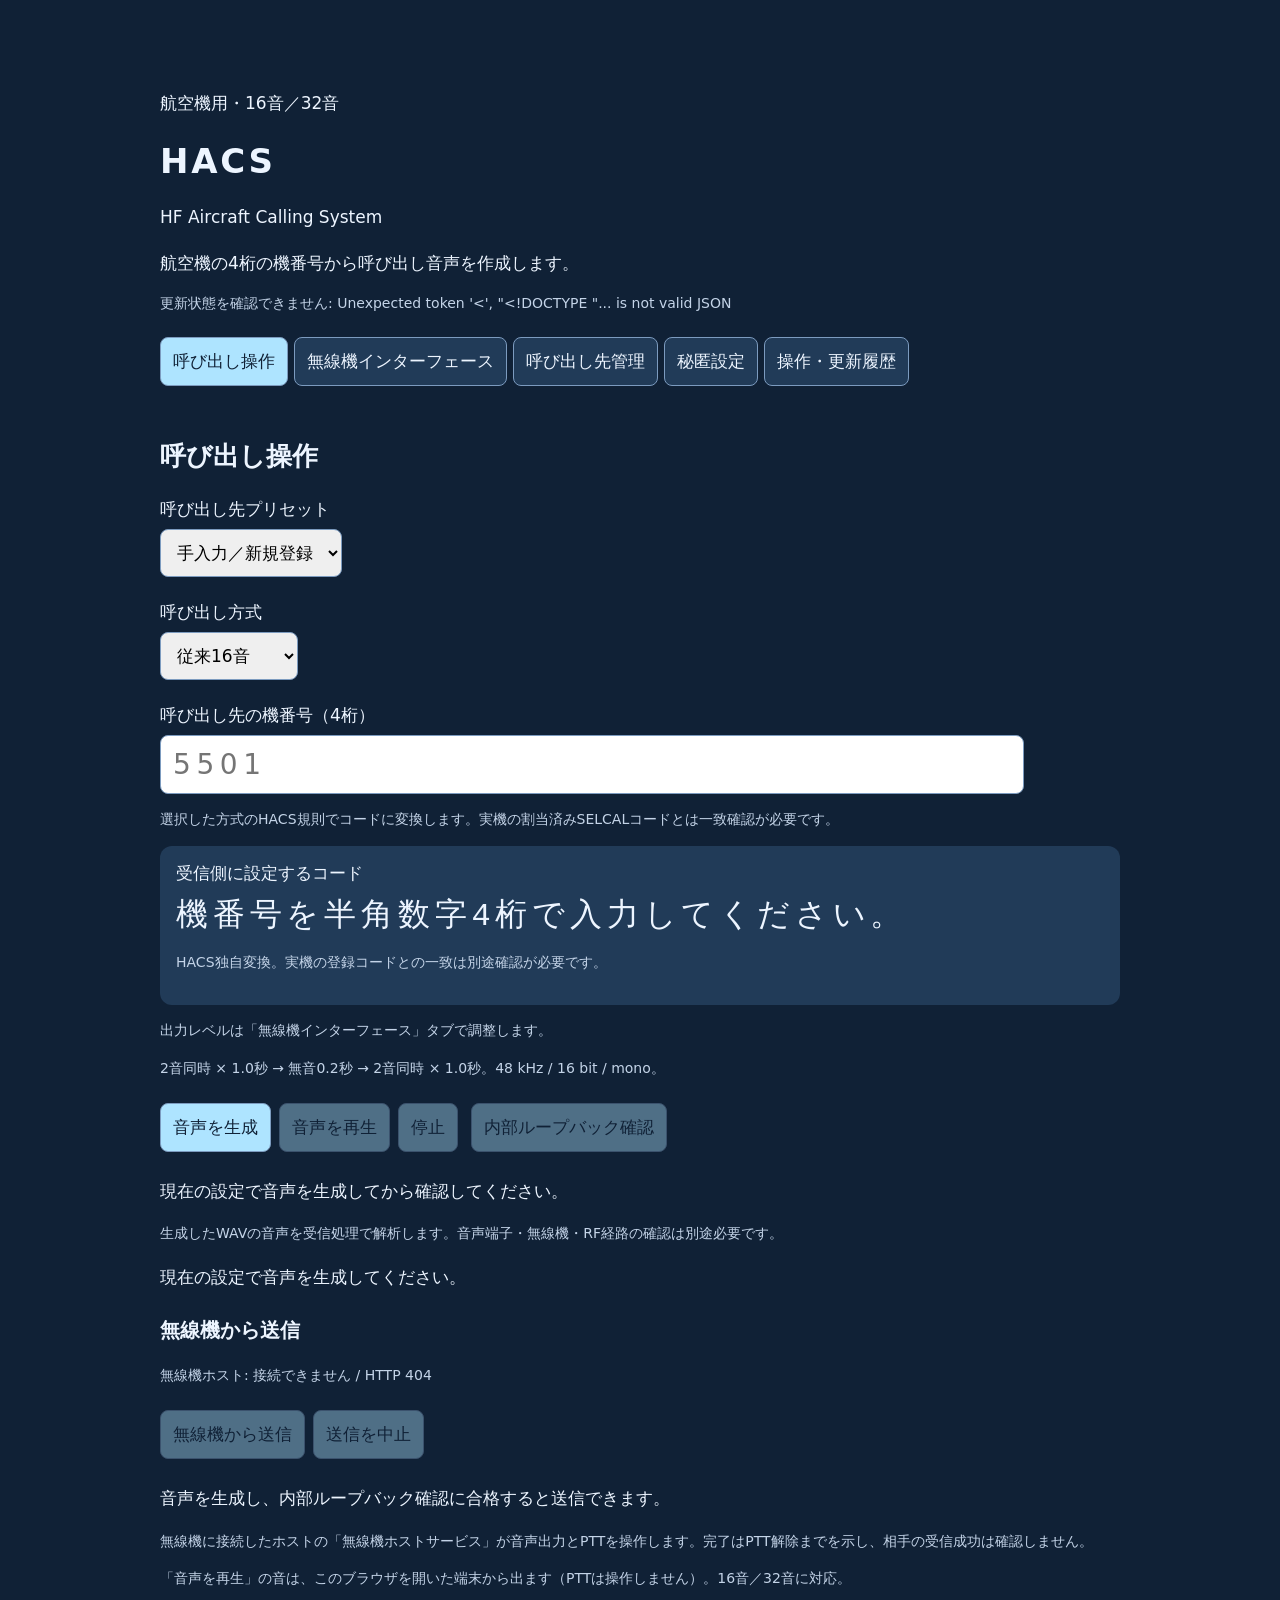
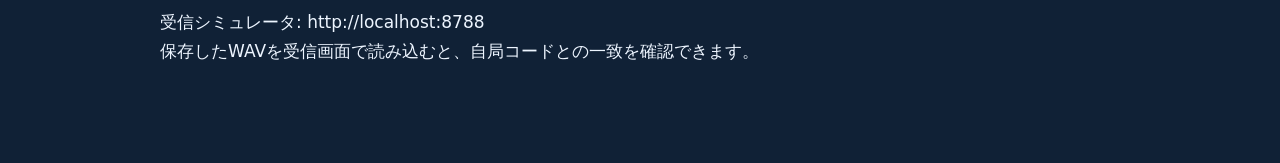
==== commit 7e3e3a12: "Add radio host service and Web transmit through it (handover priorities 3-4) Design (docs/web-host-s" ====
--- a/index.html
+++ b/index.html
@@ -21,17 +21,18 @@
 <button id="generate">音声を生成</button><button id="play" disabled>音声を再生</button><button id="stop" disabled>停止</button>
 <button id="loopback" type="button" disabled>内部ループバック確認</button><p id="loopback-status" role="status" aria-live="polite" style="white-space:pre-line">音声生成後に信号を確認できます。</p><p class="note">生成したWAVの音声を受信処理で解析します。音声端子・無線機・RF経路の確認は別途必要です。</p>
 <p id="status" role="status" aria-live="polite">機番号を入力してください。</p><audio id="audio"></audio><a id="download" hidden>WAVを保存</a>
-<p class="note">再生音は、このブラウザを開いた端末から出ます。無線送信・PTT制御は未接続です。16音／32音に対応。</p><p>受信シミュレータ: http://localhost:8788<br>保存したWAVを受信画面で読み込むと、自局コードとの一致を確認できます。</p></section><section id="panel-connection" role="tabpanel" aria-labelledby="tab-connection" hidden><h2>無線機インターフェース</h2><h3>接続先と音声・PTT設定</h3><p class="note">設定をサーバに保存し、ホスト実行用JSONとして出力できます。保存では機器を開かず、PTTも操作しません。接続先はDocker内ではなく実行ホスト上のデバイスを指定してください。</p><form id="radio-settings-form">
+<section class="transmit"><h3>無線機から送信</h3><p id="transmit-host" class="note" role="status" aria-live="polite">無線機ホスト: 確認中…</p><button id="transmit" type="button" disabled>無線機から送信</button><button id="transmit-cancel" type="button" disabled>送信を中止</button><p id="transmit-status" role="status" aria-live="polite" style="white-space:pre-line">音声を生成し、内部ループバック確認に合格すると送信できます。</p><ol id="transmit-events" class="note" style="font-family:monospace;white-space:pre"></ol><p class="note">無線機に接続したホストの「無線機ホストサービス」が音声出力とPTTを操作します。完了はPTT解除までを示し、相手の受信成功は確認しません。</p></section>
+<p class="note">「音声を再生」の音は、このブラウザを開いた端末から出ます（PTTは操作しません）。16音／32音に対応。</p><p>受信シミュレータ: http://localhost:8788<br>保存したWAVを受信画面で読み込むと、自局コードとの一致を確認できます。</p></section><section id="panel-connection" role="tabpanel" aria-labelledby="tab-connection" hidden><h2>無線機インターフェース</h2><h3>接続先と音声・PTT設定</h3><p class="note">設定をサーバに保存し、ホスト実行用JSONとして出力できます。保存では機器を開かず、PTTも操作しません。接続先はDocker内ではなく実行ホスト上のデバイスを指定してください。</p><form id="radio-settings-form">
 <label>設定名 <input name="name" value="無線機インターフェース" required maxlength="120"></label>
 <label>メーカー <input name="manufacturer" maxlength="120"></label><label>型式 <input name="model" maxlength="120"></label>
 <label>動作方式 <select name="backend"><option value="dry_run">ドライラン（実出力なし）</option><option value="host_audio_serial">ホスト音声出力＋シリアルPTT</option></select></label>
 <fieldset><legend>音声出力 → 無線機の音声入力</legend><label>デバイス指定 <select name="device_type"><option value="name">完全一致のデバイス名</option><option value="id">デバイスID（整数）</option></select></label><label>デバイス名／ID <input name="device" maxlength="200" placeholder="USB Audio CODEC / 2"></label><label>出力チャンネル <select name="channels"><option value="1">モノラル</option><option value="2">ステレオ（左右へ同一信号）</option></select></label><p class="note">ホストで python radio_host.py --list-audio を実行して確認します。音声は48 kHz／16 bit。無線機側の許容入力レベルは個別に確認してください。</p></fieldset>
 <label for="level">共通出力レベル <span id="value">50%</span></label><input id="level" name="output_level" type="range" min="1" max="90" value="50"><p class="note">生成WAVとホスト用設定の共通値です。変更すると生成済み音声を無効にします。保存すると次回起動時にも適用します。デジタル振幅比であり、端子電圧・RF出力ではありません。</p><fieldset><legend>PTT</legend><label>シリアルポート <input name="port" maxlength="200" placeholder="COM3 / /dev/ttyUSB0 / /dev/cu.usbserial…"></label><label>制御線 <select name="line"><option value="rts">RTS</option><option value="dtr">DTR</option></select></label><label>有効状態 <select name="polarity"><option value="true">制御線をTrueにすると送信</option><option value="false">制御線をFalseにすると送信</option></select></label><p class="note">ホスト側の制御線論理です。無線機端子の電圧・極性は接続回路に依存します。RTS/DTR制御にボーレート設定は使用しません。</p></fieldset>
 <fieldset><legend>タイミング（秒）</legend><label>PTT前待ち <input name="lead" type="number" min="0" max="10" step="0.01" required></label><label>PTT後待ち <input name="tail" type="number" min="0" max="10" step="0.01" required></label><label>PTT上限 <input name="maximum" type="number" min="0.01" max="30" step="0.01" required></label></fieldset>
-<button id="radio-settings-save" type="submit">設定を保存</button><button id="radio-settings-load" type="button">保存設定を再読込</button><button id="radio-settings-export" type="button">保存済みJSONを出力</button></form><p id="radio-settings-status" role="status" aria-live="polite"></p><p>本体から実機の接続・切断を操作する機能は未接続です。ブラウザでの音声再生は端末のスピーカーへ出力します。</p><h3>エミュレータ</h3><p class="note">以下は同じ端末でDockerを起動した場合の標準アドレスです。別端末のDockerへ接続する場合は、その端末のアドレスと公開設定を確認してください。リンクの表示は疎通成功を意味しません。</p><ul><li><a href="http://localhost:8789" target="_blank" rel="noopener">無線機エミュレータ（8789）</a>：模擬PTTと航空機へのWAV転送</li><li><a href="http://localhost:8790" target="_blank" rel="noopener">航空機受信装置（8790）</a>：自機コードと受信判定</li><li><a href="http://localhost:8788" target="_blank" rel="noopener">WAV受信試験（8788）</a></li></ul><p>現在はHACSでWAVを保存し、無線機エミュレータ画面で読み込みます。本体からの直接転送は未接続です。</p><h3>実機インターフェース</h3><p>音声出力・シリアルRTS/DTRによるPTTは、ホスト側の設定ファイルとCLIで指定します。Ethernet・MIL-STD-1553・機種固有シリアル制御は個別仕様の確認が必要です。</p><p><a href="https://github.com/UeEmon/HACS/blob/main/docs/generic-radio-interface.md" target="_blank" rel="noopener">音声・PTTの設定手順</a> / <a href="https://github.com/UeEmon/HACS/blob/main/docs/emulators.md" target="_blank" rel="noopener">エミュレータの起動・接続手順</a></p></section><section id="panel-presets" role="tabpanel" aria-labelledby="tab-presets" hidden><h2>呼び出し先管理</h2><label for="preset-manage">管理対象</label><select id="preset-manage"><option value="">新規登録</option></select><label for="preset-tail">機番号（4桁）</label><input id="preset-tail" type="text" inputmode="numeric" maxlength="4"><label for="preset-mode">方式</label><select id="preset-mode"><option value="selcal16">従来16音</option><option value="selcal32">SELCAL 32</option></select><details open><summary>プリセットの登録・編集</summary><label for="preset-name">名称</label><input id="preset-name" type="text" maxlength="80" placeholder="例: 航空機5501"><p class="note">このタブで入力した機番号と方式を登録します。呼び出しコードは自動更新のたびに再計算します。</p><button id="preset-add" type="button">新規登録</button><button id="preset-save" type="button" disabled>選択項目を更新</button><button id="preset-delete" type="button" disabled>削除</button><p id="preset-status" role="status" aria-live="polite"></p></details>
+<button id="radio-settings-save" type="submit">設定を保存</button><button id="radio-settings-load" type="button">保存設定を再読込</button><button id="radio-settings-export" type="button">保存済みJSONを出力</button></form><p id="radio-settings-status" role="status" aria-live="polite"></p><h3>無線機ホストサービス</h3><p class="note">無線機に接続した端末で動く常駐サービスです。「適用（接続）」で上の保存済み設定を送り、機器の存在を確認します（ポートは開かず、PTTも操作しません）。実際の出力は、ホストで実出力を許可した場合だけ行います。</p><p id="radio-host-state" role="status" aria-live="polite" style="white-space:pre-line">確認中…</p><button id="radio-host-apply" type="button" disabled>ホストへ設定を適用（接続）</button><button id="radio-host-release" type="button" disabled>適用を解除（切断）</button><button id="radio-host-devices" type="button" disabled>ホストの機器一覧</button><p id="radio-host-message" role="status" aria-live="polite"></p><ul id="radio-host-device-list"></ul><p>ブラウザの「音声を再生」は、この端末のスピーカー等へ出力します。</p><h3>エミュレータ</h3><p class="note">以下は同じ端末でDockerを起動した場合の標準アドレスです。別端末のDockerへ接続する場合は、その端末のアドレスと公開設定を確認してください。リンクの表示は疎通成功を意味しません。</p><ul><li><a href="http://localhost:8789" target="_blank" rel="noopener">無線機エミュレータ（8789）</a>：模擬PTTと航空機へのWAV転送</li><li><a href="http://localhost:8790" target="_blank" rel="noopener">航空機受信装置（8790）</a>：自機コードと受信判定</li><li><a href="http://localhost:8788" target="_blank" rel="noopener">WAV受信試験（8788）</a></li></ul><p>現在はHACSでWAVを保存し、無線機エミュレータ画面で読み込みます。本体からの直接転送は未接続です。</p><h3>実機インターフェース</h3><p>音声出力・シリアルRTS/DTRによるPTTは、ホスト側の設定ファイルとCLIで指定します。Ethernet・MIL-STD-1553・機種固有シリアル制御は個別仕様の確認が必要です。</p><p><a href="https://github.com/UeEmon/HACS/blob/main/docs/generic-radio-interface.md" target="_blank" rel="noopener">音声・PTTの設定手順</a> / <a href="https://github.com/UeEmon/HACS/blob/main/docs/emulators.md" target="_blank" rel="noopener">エミュレータの起動・接続手順</a></p></section><section id="panel-presets" role="tabpanel" aria-labelledby="tab-presets" hidden><h2>呼び出し先管理</h2><label for="preset-manage">管理対象</label><select id="preset-manage"><option value="">新規登録</option></select><label for="preset-tail">機番号（4桁）</label><input id="preset-tail" type="text" inputmode="numeric" maxlength="4"><label for="preset-mode">方式</label><select id="preset-mode"><option value="selcal16">従来16音</option><option value="selcal32">SELCAL 32</option></select><details open><summary>プリセットの登録・編集</summary><label for="preset-name">名称</label><input id="preset-name" type="text" maxlength="80" placeholder="例: 航空機5501"><p class="note">このタブで入力した機番号と方式を登録します。呼び出しコードは自動更新のたびに再計算します。</p><button id="preset-add" type="button">新規登録</button><button id="preset-save" type="button" disabled>選択項目を更新</button><button id="preset-delete" type="button" disabled>削除</button><p id="preset-status" role="status" aria-live="polite"></p></details>
 <details open><summary>プリセットの機番号・コード一覧</summary><p class="note">現在の鍵と期間で全登録先のコードを計算します。更新後は再出力してください。</p><button id="preset-list" type="button">一覧を表示</button><button id="preset-export" type="button">CSVを保存</button><p id="preset-export-status" role="status" aria-live="polite" style="white-space:pre-line"></p><div style="overflow-x:auto"><table id="preset-code-table" hidden><thead><tr><th>名称</th><th>機番号</th><th>方式</th><th>呼び出しコード</th></tr></thead><tbody></tbody></table></div><p class="note">CSVはUTF-8（BOM付き）。Excelでは機番号列を文字列として取り込み、先頭の0を保持してください。</p></details>
 </section><section id="panel-security" role="tabpanel" aria-labelledby="tab-security" hidden><h2>秘匿設定</h2><p class="note">共通鍵による機番号・コード対応の秘匿を管理します。音声や通信内容の暗号化ではありません。秘匿モードと更新周期（日・週・月）は下の操作で変更します。現在の周期・次回更新時刻は画面上部に表示します。</p><section><h3>秘匿モードの切替</h3><p class="note">共通鍵ストアを共有する本体・受信部へ即時反映します。実受信装置への設定反映は別途必要です。</p><label for="security-cadence">モード・更新周期（JST 00:00）</label><select id="security-cadence"><option value="off">OFF：鍵なし固定変換</option><option value="daily">ON：毎日</option><option value="weekly">ON：毎週月曜日</option><option value="monthly">ON：毎月1日</option></select><label for="security-token">管理トークン（保存しません）</label><input id="security-token" type="password" autocomplete="off" maxlength="64"><button id="security-apply" type="button">秘匿設定を適用</button><p id="security-status" role="status" aria-live="polite"></p></section><details open><summary>共通鍵の管理</summary><p class="note">共有鍵ストアの新しい鍵へ即時切替します。鍵の内容は表示しません。実受信装置へのコード設定は別途必要です。</p><label for="admin-token">管理トークン（鍵とは別・保存しません）</label><input id="admin-token" type="password" autocomplete="off" maxlength="64"><label for="key-reason">更新理由</label><select id="key-reason"><option>漏えい対応</option><option>予防的な手動更新</option></select><p><button id="key-rotate" type="button">新しい共通鍵へ即時切替</button></p><p id="key-status" role="status" aria-live="polite"></p></details>
-</section><section id="panel-history" role="tabpanel" aria-labelledby="tab-history" hidden><h2>操作・更新履歴</h2><p class="note">操作履歴はこのブラウザに最大200件保存します。日時はUTCです。音声生成・内部確認の記録であり、実送信・受信成功の記録ではありません。</p><button id="activity-export">操作履歴を保存（JSON）</button><button id="activity-clear">操作履歴を削除</button><p id="activity-status" role="status"></p><div style="overflow-x:auto"><table><thead><tr><th>日時</th><th>操作</th><th>機番号</th><th>方式・結果</th></tr></thead><tbody id="activity-rows"></tbody></table></div><h3>共通鍵の更新履歴</h3><label for="history-token">管理トークン（保存しません）</label><input id="history-token" type="password" autocomplete="off" maxlength="64"><button id="key-history" type="button">更新履歴を表示</button><p id="history-key-status" role="status"></p><div id="key-events"></div></section></main>
+</section><section id="panel-history" role="tabpanel" aria-labelledby="tab-history" hidden><h2>操作・更新履歴</h2><p class="note">操作履歴はこのブラウザに最大200件保存します。日時はUTCです。音声生成・内部確認の記録であり、実送信・受信成功の記録ではありません。</p><button id="activity-export">操作履歴を保存（JSON）</button><button id="activity-clear">操作履歴を削除</button><p id="activity-status" role="status"></p><div style="overflow-x:auto"><table><thead><tr><th>日時</th><th>操作</th><th>機番号</th><th>方式・結果</th></tr></thead><tbody id="activity-rows"></tbody></table></div><h3>無線機からの送信履歴</h3><p class="note">サーバに保存した送信要求と結果です（最新1000件）。PTT解除までの記録であり、相手の受信成功は含みません。</p><button id="transmit-history-load" type="button">送信履歴を表示</button><p id="transmit-history-status" role="status"></p><div style="overflow-x:auto"><table><thead><tr><th>日時（UTC）</th><th>機番号</th><th>コード・方式</th><th>出力</th><th>結果</th></tr></thead><tbody id="transmit-history-rows"></tbody></table></div><h3>共通鍵の更新履歴</h3><label for="history-token">管理トークン（保存しません）</label><input id="history-token" type="password" autocomplete="off" maxlength="64"><button id="key-history" type="button">更新履歴を表示</button><p id="history-key-status" role="status"></p><div id="key-events"></div></section></main>
 <script src="/radio_settings_ui.js"></script>
 <script src="/security_ui.js"></script>
 <script src="/tabs_ui.js"></script>
@@ -39,6 +40,8 @@
 <script src="/presets_ui.js"></script>
 <script src="/keys_ui.js"></script>
 <script src="/loopback_ui.js"></script>
+<script src="/transmit_ui.js"></script>
+<script src="/radio_host_ui.js"></script>
 <script>
 function codeDisplay(input,output,getMode){let revision=0;return async()=>{const current=++revision,tail=input.value;output.textContent='—';if(!/^[0-9]{4}$/.test(tail)){output.textContent='機番号を半角数字4桁で入力してください。';return}output.textContent='確認中…';try{const r=await fetch('/api/convert?'+new URLSearchParams({tail_number:tail,mode:getMode()}));const data=await r.json();if(!r.ok)throw Error(data.error||'コードを確認できませんでした。');if(current===revision)output.textContent=data.selcal_code}catch(e){if(current===revision)output.textContent='確認できませんでした: '+e.message}}}
 
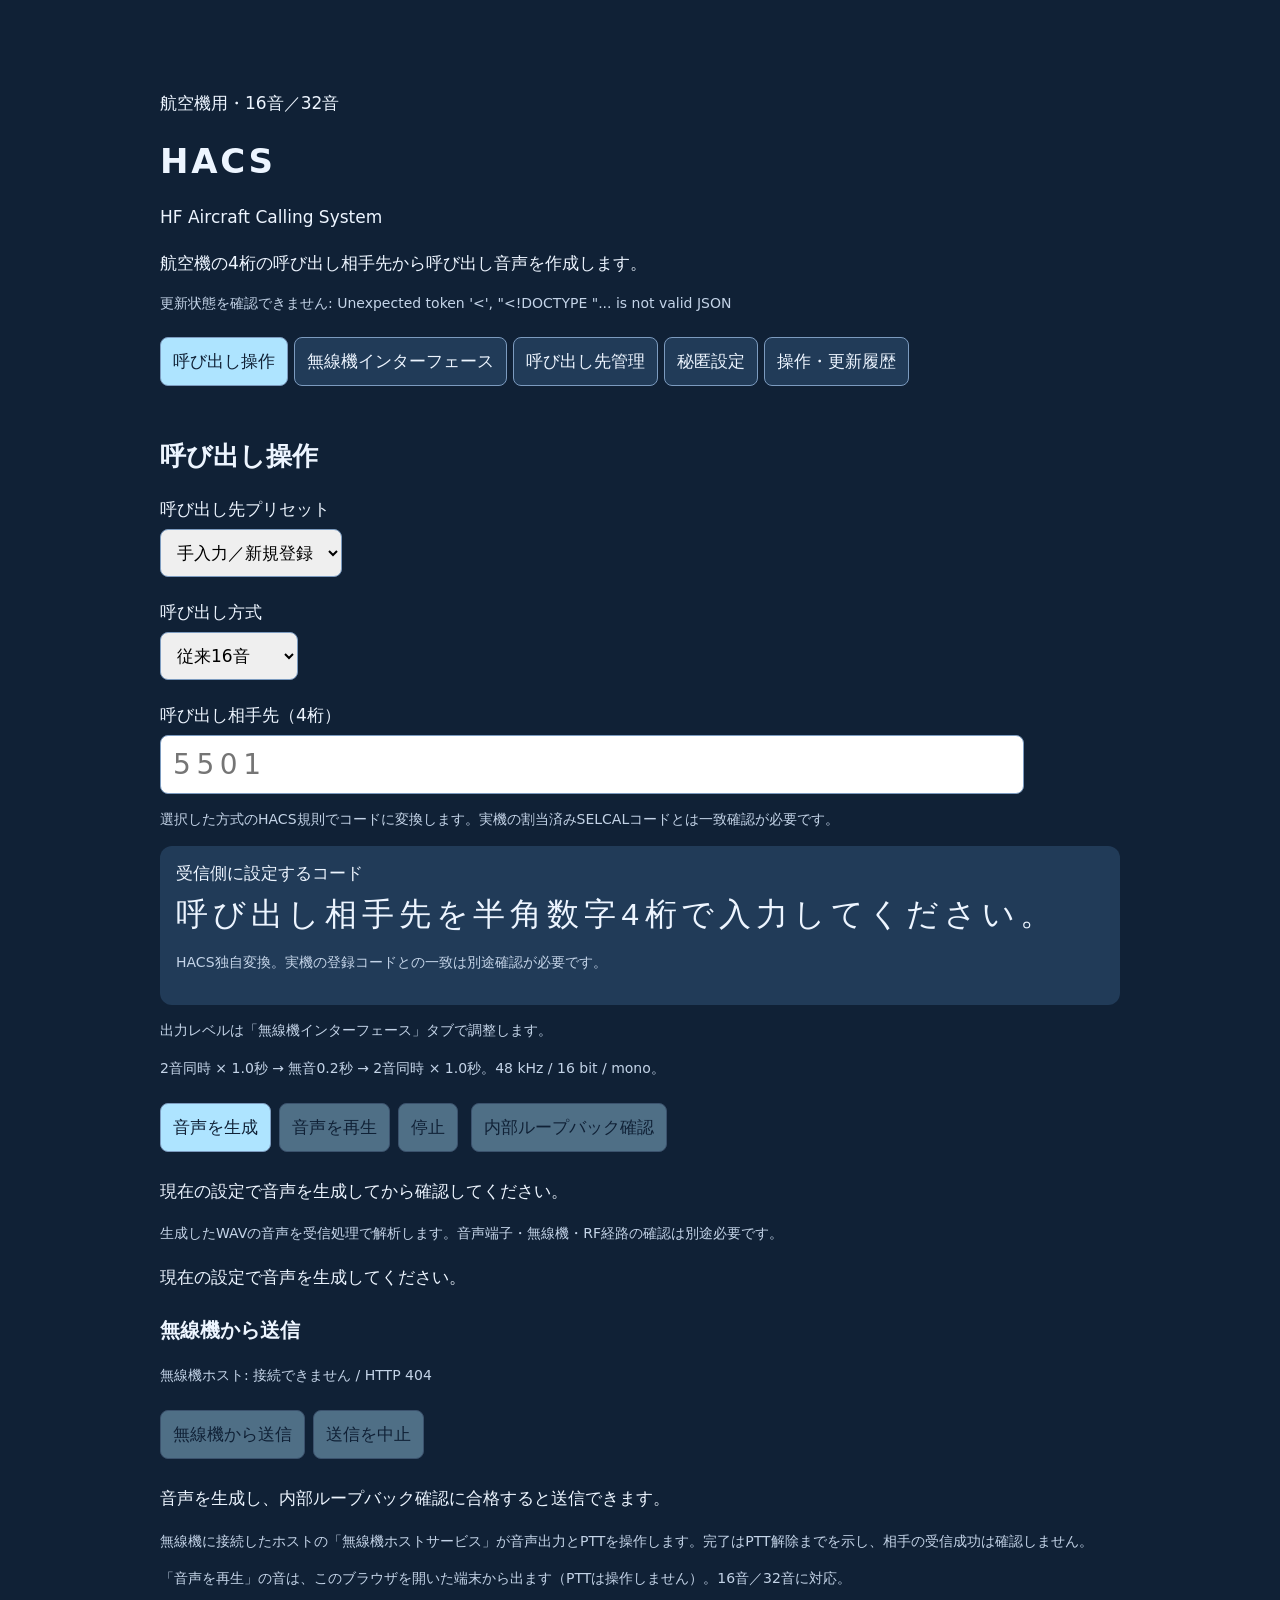
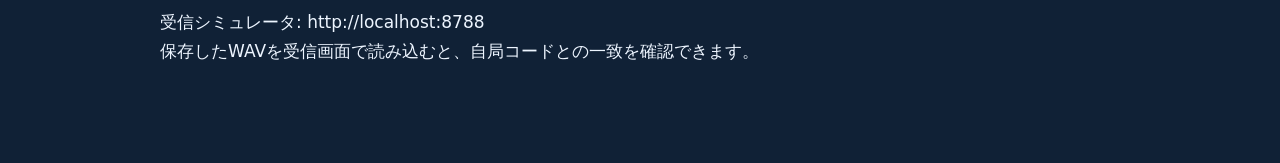
==== commit 41a08fac: "Rename 機番号 to 呼び出し相手先 in UI, messages and docs The input stays four half-width digits; code identifi" ====
--- a/index.html
+++ b/index.html
@@ -3,7 +3,7 @@
 <title>HACS</title>
 <style>body{font:17px system-ui;background:#102136;color:#edf5ff;margin:0}main{max-width:640px;margin:48px auto;padding:24px}h1{letter-spacing:.08em}label{display:block;margin:24px 0 8px}input,button,select{font:inherit;padding:12px;border-radius:8px;border:1px solid #7c9bbf}input[type=text]{width:90%;background:#fff;letter-spacing:.2em;font-size:28px}button{cursor:pointer;margin:8px 8px 8px 0;background:#aee4ff;color:#102136}button:disabled{opacity:.4}p{line-height:1.7}audio{width:100%;margin:16px 0}#status{min-height:2em}a{color:#aee4ff}.note{color:#c4d4e8;font-size:14px}.setting-code{padding:16px;background:#213b58;border-radius:12px}.setting-code output{display:block;font:32px monospace;letter-spacing:.15em;margin-top:8px;overflow-wrap:anywhere}table{width:100%;border-collapse:collapse;font-size:15px}th,td{text-align:left;padding:10px;border-bottom:1px solid #7c9bbf;white-space:nowrap}[hidden]{display:none!important}main{max-width:960px}nav{display:flex;gap:6px;flex-wrap:wrap;margin:24px 0}nav button{margin:0;background:#213b58;color:#edf5ff}nav button[aria-selected="true"]{background:#aee4ff;color:#102136}button:focus-visible{outline:3px solid #ffdc88;outline-offset:3px}section[role=tabpanel]{padding:8px 0}input,select{max-width:100%;box-sizing:border-box}@media(max-width:600px){main{margin:12px auto;padding:16px}nav button{flex:1 1 40%;padding:10px;font-size:15px}}</style>
 <main><p>航空機用・16音／32音</p><h1>HACS</h1>
-<p>HF Aircraft Calling System</p><p>航空機の4桁の機番号から呼び出し音声を作成します。</p>
+<p>HF Aircraft Calling System</p><p>航空機の4桁の呼び出し相手先から呼び出し音声を作成します。</p>
 <section id="rotation-status" class="note" role="status" aria-live="polite" style="white-space:pre-line">更新状態を確認中…</section>
 <nav role="tablist" aria-label="HACS管理画面">
 <button role="tab" id="tab-transmit" aria-controls="panel-transmit" aria-selected="true">呼び出し操作</button>
@@ -14,13 +14,13 @@
 </nav><section id="panel-transmit" role="tabpanel" aria-labelledby="tab-transmit"><h2>呼び出し操作</h2>
 <label for="preset">呼び出し先プリセット</label><select id="preset"><option value="">手入力／新規登録</option></select>
 <label for="mode">呼び出し方式</label><select id="mode"><option value="selcal16">従来16音</option><option value="selcal32">SELCAL 32</option></select>
-<label for="code">呼び出し先の機番号（4桁）</label><input id="code" type="text" inputmode="numeric" pattern="[0-9]{4}" placeholder="5501" maxlength="4" autocomplete="off"><p class="note">選択した方式のHACS規則でコードに変換します。実機の割当済みSELCALコードとは一致確認が必要です。</p>
+<label for="code">呼び出し相手先（4桁）</label><input id="code" type="text" inputmode="numeric" pattern="[0-9]{4}" placeholder="5501" maxlength="4" autocomplete="off"><p class="note">選択した方式のHACS規則でコードに変換します。実機の割当済みSELCALコードとは一致確認が必要です。</p>
 <section class="setting-code"><span>受信側に設定するコード</span><output id="setting-code" aria-live="polite">—</output><p class="note">HACS独自変換。実機の登録コードとの一致は別途確認が必要です。</p></section>
 <p class="note">出力レベルは「無線機インターフェース」タブで調整します。</p>
 <p class="note">2音同時 × 1.0秒 → 無音0.2秒 → 2音同時 × 1.0秒。48 kHz / 16 bit / mono。</p>
 <button id="generate">音声を生成</button><button id="play" disabled>音声を再生</button><button id="stop" disabled>停止</button>
 <button id="loopback" type="button" disabled>内部ループバック確認</button><p id="loopback-status" role="status" aria-live="polite" style="white-space:pre-line">音声生成後に信号を確認できます。</p><p class="note">生成したWAVの音声を受信処理で解析します。音声端子・無線機・RF経路の確認は別途必要です。</p>
-<p id="status" role="status" aria-live="polite">機番号を入力してください。</p><audio id="audio"></audio><a id="download" hidden>WAVを保存</a>
+<p id="status" role="status" aria-live="polite">呼び出し相手先を入力してください。</p><audio id="audio"></audio><a id="download" hidden>WAVを保存</a>
 <section class="transmit"><h3>無線機から送信</h3><p id="transmit-host" class="note" role="status" aria-live="polite">無線機ホスト: 確認中…</p><button id="transmit" type="button" disabled>無線機から送信</button><button id="transmit-cancel" type="button" disabled>送信を中止</button><p id="transmit-status" role="status" aria-live="polite" style="white-space:pre-line">音声を生成し、内部ループバック確認に合格すると送信できます。</p><ol id="transmit-events" class="note" style="font-family:monospace;white-space:pre"></ol><p class="note">無線機に接続したホストの「無線機ホストサービス」が音声出力とPTTを操作します。完了はPTT解除までを示し、相手の受信成功は確認しません。</p></section>
 <p class="note">「音声を再生」の音は、このブラウザを開いた端末から出ます（PTTは操作しません）。16音／32音に対応。</p><p>受信シミュレータ: http://localhost:8788<br>保存したWAVを受信画面で読み込むと、自局コードとの一致を確認できます。</p></section><section id="panel-connection" role="tabpanel" aria-labelledby="tab-connection" hidden><h2>無線機インターフェース</h2><h3>接続先と音声・PTT設定</h3><p class="note">設定をサーバに保存し、ホスト実行用JSONとして出力できます。保存では機器を開かず、PTTも操作しません。接続先はDocker内ではなく実行ホスト上のデバイスを指定してください。</p><form id="radio-settings-form">
 <label>設定名 <input name="name" value="無線機インターフェース" required maxlength="120"></label>
@@ -29,10 +29,10 @@
 <fieldset><legend>音声出力 → 無線機の音声入力</legend><label>デバイス指定 <select name="device_type"><option value="name">完全一致のデバイス名</option><option value="id">デバイスID（整数）</option></select></label><label>デバイス名／ID <input name="device" maxlength="200" placeholder="USB Audio CODEC / 2"></label><label>出力チャンネル <select name="channels"><option value="1">モノラル</option><option value="2">ステレオ（左右へ同一信号）</option></select></label><p class="note">ホストで python radio_host.py --list-audio を実行して確認します。音声は48 kHz／16 bit。無線機側の許容入力レベルは個別に確認してください。</p></fieldset>
 <label for="level">共通出力レベル <span id="value">50%</span></label><input id="level" name="output_level" type="range" min="1" max="90" value="50"><p class="note">生成WAVとホスト用設定の共通値です。変更すると生成済み音声を無効にします。保存すると次回起動時にも適用します。デジタル振幅比であり、端子電圧・RF出力ではありません。</p><fieldset><legend>PTT</legend><label>シリアルポート <input name="port" maxlength="200" placeholder="COM3 / /dev/ttyUSB0 / /dev/cu.usbserial…"></label><label>制御線 <select name="line"><option value="rts">RTS</option><option value="dtr">DTR</option></select></label><label>有効状態 <select name="polarity"><option value="true">制御線をTrueにすると送信</option><option value="false">制御線をFalseにすると送信</option></select></label><p class="note">ホスト側の制御線論理です。無線機端子の電圧・極性は接続回路に依存します。RTS/DTR制御にボーレート設定は使用しません。</p></fieldset>
 <fieldset><legend>タイミング（秒）</legend><label>PTT前待ち <input name="lead" type="number" min="0" max="10" step="0.01" required></label><label>PTT後待ち <input name="tail" type="number" min="0" max="10" step="0.01" required></label><label>PTT上限 <input name="maximum" type="number" min="0.01" max="30" step="0.01" required></label></fieldset>
-<button id="radio-settings-save" type="submit">設定を保存</button><button id="radio-settings-load" type="button">保存設定を再読込</button><button id="radio-settings-export" type="button">保存済みJSONを出力</button></form><p id="radio-settings-status" role="status" aria-live="polite"></p><h3>無線機ホストサービス</h3><p class="note">無線機に接続した端末で動く常駐サービスです。「適用（接続）」で上の保存済み設定を送り、機器の存在を確認します（ポートは開かず、PTTも操作しません）。実際の出力は、ホストで実出力を許可した場合だけ行います。</p><p id="radio-host-state" role="status" aria-live="polite" style="white-space:pre-line">確認中…</p><button id="radio-host-apply" type="button" disabled>ホストへ設定を適用（接続）</button><button id="radio-host-release" type="button" disabled>適用を解除（切断）</button><button id="radio-host-devices" type="button" disabled>ホストの機器一覧</button><p id="radio-host-message" role="status" aria-live="polite"></p><ul id="radio-host-device-list"></ul><p>ブラウザの「音声を再生」は、この端末のスピーカー等へ出力します。</p><h3>エミュレータ</h3><p class="note">以下は同じ端末でDockerを起動した場合の標準アドレスです。別端末のDockerへ接続する場合は、その端末のアドレスと公開設定を確認してください。リンクの表示は疎通成功を意味しません。</p><ul><li><a href="http://localhost:8789" target="_blank" rel="noopener">無線機エミュレータ（8789）</a>：模擬PTTと航空機へのWAV転送</li><li><a href="http://localhost:8790" target="_blank" rel="noopener">航空機受信装置（8790）</a>：自機コードと受信判定</li><li><a href="http://localhost:8788" target="_blank" rel="noopener">WAV受信試験（8788）</a></li></ul><p>現在はHACSでWAVを保存し、無線機エミュレータ画面で読み込みます。本体からの直接転送は未接続です。</p><h3>実機インターフェース</h3><p>音声出力・シリアルRTS/DTRによるPTTは、ホスト側の設定ファイルとCLIで指定します。Ethernet・MIL-STD-1553・機種固有シリアル制御は個別仕様の確認が必要です。</p><p><a href="https://github.com/UeEmon/HACS/blob/main/docs/generic-radio-interface.md" target="_blank" rel="noopener">音声・PTTの設定手順</a> / <a href="https://github.com/UeEmon/HACS/blob/main/docs/emulators.md" target="_blank" rel="noopener">エミュレータの起動・接続手順</a></p></section><section id="panel-presets" role="tabpanel" aria-labelledby="tab-presets" hidden><h2>呼び出し先管理</h2><label for="preset-manage">管理対象</label><select id="preset-manage"><option value="">新規登録</option></select><label for="preset-tail">機番号（4桁）</label><input id="preset-tail" type="text" inputmode="numeric" maxlength="4"><label for="preset-mode">方式</label><select id="preset-mode"><option value="selcal16">従来16音</option><option value="selcal32">SELCAL 32</option></select><details open><summary>プリセットの登録・編集</summary><label for="preset-name">名称</label><input id="preset-name" type="text" maxlength="80" placeholder="例: 航空機5501"><p class="note">このタブで入力した機番号と方式を登録します。呼び出しコードは自動更新のたびに再計算します。</p><button id="preset-add" type="button">新規登録</button><button id="preset-save" type="button" disabled>選択項目を更新</button><button id="preset-delete" type="button" disabled>削除</button><p id="preset-status" role="status" aria-live="polite"></p></details>
-<details open><summary>プリセットの機番号・コード一覧</summary><p class="note">現在の鍵と期間で全登録先のコードを計算します。更新後は再出力してください。</p><button id="preset-list" type="button">一覧を表示</button><button id="preset-export" type="button">CSVを保存</button><p id="preset-export-status" role="status" aria-live="polite" style="white-space:pre-line"></p><div style="overflow-x:auto"><table id="preset-code-table" hidden><thead><tr><th>名称</th><th>機番号</th><th>方式</th><th>呼び出しコード</th></tr></thead><tbody></tbody></table></div><p class="note">CSVはUTF-8（BOM付き）。Excelでは機番号列を文字列として取り込み、先頭の0を保持してください。</p></details>
-</section><section id="panel-security" role="tabpanel" aria-labelledby="tab-security" hidden><h2>秘匿設定</h2><p class="note">共通鍵による機番号・コード対応の秘匿を管理します。音声や通信内容の暗号化ではありません。秘匿モードと更新周期（日・週・月）は下の操作で変更します。現在の周期・次回更新時刻は画面上部に表示します。</p><section><h3>秘匿モードの切替</h3><p class="note">共通鍵ストアを共有する本体・受信部へ即時反映します。実受信装置への設定反映は別途必要です。</p><label for="security-cadence">モード・更新周期（JST 00:00）</label><select id="security-cadence"><option value="off">OFF：鍵なし固定変換</option><option value="daily">ON：毎日</option><option value="weekly">ON：毎週月曜日</option><option value="monthly">ON：毎月1日</option></select><label for="security-token">管理トークン（保存しません）</label><input id="security-token" type="password" autocomplete="off" maxlength="64"><button id="security-apply" type="button">秘匿設定を適用</button><p id="security-status" role="status" aria-live="polite"></p></section><details open><summary>共通鍵の管理</summary><p class="note">共有鍵ストアの新しい鍵へ即時切替します。鍵の内容は表示しません。実受信装置へのコード設定は別途必要です。</p><label for="admin-token">管理トークン（鍵とは別・保存しません）</label><input id="admin-token" type="password" autocomplete="off" maxlength="64"><label for="key-reason">更新理由</label><select id="key-reason"><option>漏えい対応</option><option>予防的な手動更新</option></select><p><button id="key-rotate" type="button">新しい共通鍵へ即時切替</button></p><p id="key-status" role="status" aria-live="polite"></p></details>
-</section><section id="panel-history" role="tabpanel" aria-labelledby="tab-history" hidden><h2>操作・更新履歴</h2><p class="note">操作履歴はこのブラウザに最大200件保存します。日時はUTCです。音声生成・内部確認の記録であり、実送信・受信成功の記録ではありません。</p><button id="activity-export">操作履歴を保存（JSON）</button><button id="activity-clear">操作履歴を削除</button><p id="activity-status" role="status"></p><div style="overflow-x:auto"><table><thead><tr><th>日時</th><th>操作</th><th>機番号</th><th>方式・結果</th></tr></thead><tbody id="activity-rows"></tbody></table></div><h3>無線機からの送信履歴</h3><p class="note">サーバに保存した送信要求と結果です（最新1000件）。PTT解除までの記録であり、相手の受信成功は含みません。</p><button id="transmit-history-load" type="button">送信履歴を表示</button><p id="transmit-history-status" role="status"></p><div style="overflow-x:auto"><table><thead><tr><th>日時（UTC）</th><th>機番号</th><th>コード・方式</th><th>出力</th><th>結果</th></tr></thead><tbody id="transmit-history-rows"></tbody></table></div><h3>共通鍵の更新履歴</h3><label for="history-token">管理トークン（保存しません）</label><input id="history-token" type="password" autocomplete="off" maxlength="64"><button id="key-history" type="button">更新履歴を表示</button><p id="history-key-status" role="status"></p><div id="key-events"></div></section></main>
+<button id="radio-settings-save" type="submit">設定を保存</button><button id="radio-settings-load" type="button">保存設定を再読込</button><button id="radio-settings-export" type="button">保存済みJSONを出力</button></form><p id="radio-settings-status" role="status" aria-live="polite"></p><h3>無線機ホストサービス</h3><p class="note">無線機に接続した端末で動く常駐サービスです。「適用（接続）」で上の保存済み設定を送り、機器の存在を確認します（ポートは開かず、PTTも操作しません）。実際の出力は、ホストで実出力を許可した場合だけ行います。</p><p id="radio-host-state" role="status" aria-live="polite" style="white-space:pre-line">確認中…</p><button id="radio-host-apply" type="button" disabled>ホストへ設定を適用（接続）</button><button id="radio-host-release" type="button" disabled>適用を解除（切断）</button><button id="radio-host-devices" type="button" disabled>ホストの機器一覧</button><p id="radio-host-message" role="status" aria-live="polite"></p><ul id="radio-host-device-list"></ul><p>ブラウザの「音声を再生」は、この端末のスピーカー等へ出力します。</p><h3>エミュレータ</h3><p class="note">以下は同じ端末でDockerを起動した場合の標準アドレスです。別端末のDockerへ接続する場合は、その端末のアドレスと公開設定を確認してください。リンクの表示は疎通成功を意味しません。</p><ul><li><a href="http://localhost:8789" target="_blank" rel="noopener">無線機エミュレータ（8789）</a>：模擬PTTと航空機へのWAV転送</li><li><a href="http://localhost:8790" target="_blank" rel="noopener">航空機受信装置（8790）</a>：自機コードと受信判定</li><li><a href="http://localhost:8788" target="_blank" rel="noopener">WAV受信試験（8788）</a></li></ul><p>現在はHACSでWAVを保存し、無線機エミュレータ画面で読み込みます。本体からの直接転送は未接続です。</p><h3>実機インターフェース</h3><p>音声出力・シリアルRTS/DTRによるPTTは、ホスト側の設定ファイルとCLIで指定します。Ethernet・MIL-STD-1553・機種固有シリアル制御は個別仕様の確認が必要です。</p><p><a href="https://github.com/UeEmon/HACS/blob/main/docs/generic-radio-interface.md" target="_blank" rel="noopener">音声・PTTの設定手順</a> / <a href="https://github.com/UeEmon/HACS/blob/main/docs/emulators.md" target="_blank" rel="noopener">エミュレータの起動・接続手順</a></p></section><section id="panel-presets" role="tabpanel" aria-labelledby="tab-presets" hidden><h2>呼び出し先管理</h2><label for="preset-manage">管理対象</label><select id="preset-manage"><option value="">新規登録</option></select><label for="preset-tail">呼び出し相手先（4桁）</label><input id="preset-tail" type="text" inputmode="numeric" maxlength="4"><label for="preset-mode">方式</label><select id="preset-mode"><option value="selcal16">従来16音</option><option value="selcal32">SELCAL 32</option></select><details open><summary>プリセットの登録・編集</summary><label for="preset-name">名称</label><input id="preset-name" type="text" maxlength="80" placeholder="例: 航空機5501"><p class="note">このタブで入力した呼び出し相手先と方式を登録します。呼び出しコードは自動更新のたびに再計算します。</p><button id="preset-add" type="button">新規登録</button><button id="preset-save" type="button" disabled>選択項目を更新</button><button id="preset-delete" type="button" disabled>削除</button><p id="preset-status" role="status" aria-live="polite"></p></details>
+<details open><summary>プリセットの呼び出し相手先・コード一覧</summary><p class="note">現在の鍵と期間で全登録先のコードを計算します。更新後は再出力してください。</p><button id="preset-list" type="button">一覧を表示</button><button id="preset-export" type="button">CSVを保存</button><p id="preset-export-status" role="status" aria-live="polite" style="white-space:pre-line"></p><div style="overflow-x:auto"><table id="preset-code-table" hidden><thead><tr><th>名称</th><th>呼び出し相手先</th><th>方式</th><th>呼び出しコード</th></tr></thead><tbody></tbody></table></div><p class="note">CSVはUTF-8（BOM付き）。Excelでは呼び出し相手先列を文字列として取り込み、先頭の0を保持してください。</p></details>
+</section><section id="panel-security" role="tabpanel" aria-labelledby="tab-security" hidden><h2>秘匿設定</h2><p class="note">共通鍵による呼び出し相手先・コード対応の秘匿を管理します。音声や通信内容の暗号化ではありません。秘匿モードと更新周期（日・週・月）は下の操作で変更します。現在の周期・次回更新時刻は画面上部に表示します。</p><section><h3>秘匿モードの切替</h3><p class="note">共通鍵ストアを共有する本体・受信部へ即時反映します。実受信装置への設定反映は別途必要です。</p><label for="security-cadence">モード・更新周期（JST 00:00）</label><select id="security-cadence"><option value="off">OFF：鍵なし固定変換</option><option value="daily">ON：毎日</option><option value="weekly">ON：毎週月曜日</option><option value="monthly">ON：毎月1日</option></select><label for="security-token">管理トークン（保存しません）</label><input id="security-token" type="password" autocomplete="off" maxlength="64"><button id="security-apply" type="button">秘匿設定を適用</button><p id="security-status" role="status" aria-live="polite"></p></section><details open><summary>共通鍵の管理</summary><p class="note">共有鍵ストアの新しい鍵へ即時切替します。鍵の内容は表示しません。実受信装置へのコード設定は別途必要です。</p><label for="admin-token">管理トークン（鍵とは別・保存しません）</label><input id="admin-token" type="password" autocomplete="off" maxlength="64"><label for="key-reason">更新理由</label><select id="key-reason"><option>漏えい対応</option><option>予防的な手動更新</option></select><p><button id="key-rotate" type="button">新しい共通鍵へ即時切替</button></p><p id="key-status" role="status" aria-live="polite"></p></details>
+</section><section id="panel-history" role="tabpanel" aria-labelledby="tab-history" hidden><h2>操作・更新履歴</h2><p class="note">操作履歴はこのブラウザに最大200件保存します。日時はUTCです。音声生成・内部確認の記録であり、実送信・受信成功の記録ではありません。</p><button id="activity-export">操作履歴を保存（JSON）</button><button id="activity-clear">操作履歴を削除</button><p id="activity-status" role="status"></p><div style="overflow-x:auto"><table><thead><tr><th>日時</th><th>操作</th><th>呼び出し相手先</th><th>方式・結果</th></tr></thead><tbody id="activity-rows"></tbody></table></div><h3>無線機からの送信履歴</h3><p class="note">サーバに保存した送信要求と結果です（最新1000件）。PTT解除までの記録であり、相手の受信成功は含みません。</p><button id="transmit-history-load" type="button">送信履歴を表示</button><p id="transmit-history-status" role="status"></p><div style="overflow-x:auto"><table><thead><tr><th>日時（UTC）</th><th>呼び出し相手先</th><th>コード・方式</th><th>出力</th><th>結果</th></tr></thead><tbody id="transmit-history-rows"></tbody></table></div><h3>共通鍵の更新履歴</h3><label for="history-token">管理トークン（保存しません）</label><input id="history-token" type="password" autocomplete="off" maxlength="64"><button id="key-history" type="button">更新履歴を表示</button><p id="history-key-status" role="status"></p><div id="key-events"></div></section></main>
 <script src="/radio_settings_ui.js"></script>
 <script src="/security_ui.js"></script>
 <script src="/tabs_ui.js"></script>
@@ -43,14 +43,14 @@
 <script src="/transmit_ui.js"></script>
 <script src="/radio_host_ui.js"></script>
 <script>
-function codeDisplay(input,output,getMode){let revision=0;return async()=>{const current=++revision,tail=input.value;output.textContent='—';if(!/^[0-9]{4}$/.test(tail)){output.textContent='機番号を半角数字4桁で入力してください。';return}output.textContent='確認中…';try{const r=await fetch('/api/convert?'+new URLSearchParams({tail_number:tail,mode:getMode()}));const data=await r.json();if(!r.ok)throw Error(data.error||'コードを確認できませんでした。');if(current===revision)output.textContent=data.selcal_code}catch(e){if(current===revision)output.textContent='確認できませんでした: '+e.message}}}
+function codeDisplay(input,output,getMode){let revision=0;return async()=>{const current=++revision,tail=input.value;output.textContent='—';if(!/^[0-9]{4}$/.test(tail)){output.textContent='呼び出し相手先を半角数字4桁で入力してください。';return}output.textContent='確認中…';try{const r=await fetch('/api/convert?'+new URLSearchParams({tail_number:tail,mode:getMode()}));const data=await r.json();if(!r.ok)throw Error(data.error||'コードを確認できませんでした。');if(current===revision)output.textContent=data.selcal_code}catch(e){if(current===revision)output.textContent='確認できませんでした: '+e.message}}}
 
 const mode=document.querySelector('#mode');
 try{const saved=localStorage.getItem('hacs.tx.mode.v1');if(['selcal16','selcal32'].includes(saved))mode.value=saved}catch{}
 const code=document.querySelector('#code'),level=document.querySelector('#level'),audio=document.querySelector('#audio'),status=document.querySelector('#status'),play=document.querySelector('#play'),stop=document.querySelector('#stop'),download=document.querySelector('#download'),generate=document.querySelector('#generate');let objectURL=null,busy=false,generatedPeriod=null,generatedKey=null;
 level.oninput=()=>{document.querySelector('#value').textContent=level.value+'%';invalidate()};const updateCode=codeDisplay(code,document.querySelector('#setting-code'),()=>mode.value);code.oninput=()=>{invalidate();updateCode()};mode.onchange=()=>{try{localStorage.setItem('hacs.tx.mode.v1',mode.value)}catch{}invalidate();updateCode()};updateCode();
 function invalidate(){window.dispatchEvent(new Event('hacs-audio-invalidated'));generatedPeriod=generatedKey=null;audio.pause();audio.removeAttribute('src');audio.load();play.disabled=stop.disabled=true;download.hidden=true;if(objectURL){URL.revokeObjectURL(objectURL);objectURL=null}status.textContent='現在の設定で音声を生成してください。'}
-generate.onclick=async()=>{if(busy)return;busy=true;generate.disabled=true;code.disabled=level.disabled=mode.disabled=true;invalidate();status.textContent='生成中…';try{const current=await hacsRotation.refresh();const r=await fetch('/tone.wav?'+new URLSearchParams({tail_number:code.value,mode:mode.value,period_id:current.period_id||'',key_id:current.key_id||'',level:Number(level.value)/100}));if(!r.ok)throw Error(await r.text());const blob=await r.blob();generatedPeriod=r.headers.get('X-HACS-Period')||'';generatedKey=r.headers.get('X-HACS-Key-ID')||'';await hacsRotation.assertPeriod(generatedPeriod,0,generatedKey);objectURL=URL.createObjectURL(blob);audio.src=objectURL;download.href=objectURL;download.download='HACS-'+code.value+'-'+mode.value+(generatedPeriod?'-'+generatedPeriod+'-'+generatedKey:'')+'.wav';download.hidden=false;play.disabled=false;window.dispatchEvent(new CustomEvent('hacs-audio-generated',{detail:{url:objectURL,tail:code.value,mode:mode.value,period:generatedPeriod,key:generatedKey}}));status.textContent='機番号 '+code.value+' → '+r.headers.get('X-HACS-SELCAL-Code')+'。音声を生成しました。'}catch(e){status.textContent=e.message}finally{busy=false;generate.disabled=false;code.disabled=level.disabled=mode.disabled=false}};
+generate.onclick=async()=>{if(busy)return;busy=true;generate.disabled=true;code.disabled=level.disabled=mode.disabled=true;invalidate();status.textContent='生成中…';try{const current=await hacsRotation.refresh();const r=await fetch('/tone.wav?'+new URLSearchParams({tail_number:code.value,mode:mode.value,period_id:current.period_id||'',key_id:current.key_id||'',level:Number(level.value)/100}));if(!r.ok)throw Error(await r.text());const blob=await r.blob();generatedPeriod=r.headers.get('X-HACS-Period')||'';generatedKey=r.headers.get('X-HACS-Key-ID')||'';await hacsRotation.assertPeriod(generatedPeriod,0,generatedKey);objectURL=URL.createObjectURL(blob);audio.src=objectURL;download.href=objectURL;download.download='HACS-'+code.value+'-'+mode.value+(generatedPeriod?'-'+generatedPeriod+'-'+generatedKey:'')+'.wav';download.hidden=false;play.disabled=false;window.dispatchEvent(new CustomEvent('hacs-audio-generated',{detail:{url:objectURL,tail:code.value,mode:mode.value,period:generatedPeriod,key:generatedKey}}));status.textContent='呼び出し相手先 '+code.value+' → '+r.headers.get('X-HACS-SELCAL-Code')+'。音声を生成しました。'}catch(e){status.textContent=e.message}finally{busy=false;generate.disabled=false;code.disabled=level.disabled=mode.disabled=false}};
 play.onclick=async()=>{audio.currentTime=0;try{await hacsRotation.assertPeriod(generatedPeriod,audio.duration||2.2,generatedKey);await audio.play()}catch(e){status.textContent='再生できませんでした: '+e.message}};
 audio.onplay=()=>{play.disabled=true;stop.disabled=false;status.textContent='音声再生中（無線送信状態は未取得）'};
 audio.onpause=audio.onended=()=>{play.disabled=!objectURL;stop.disabled=true;status.textContent='音声再生停止（受信成功は未確認）'};
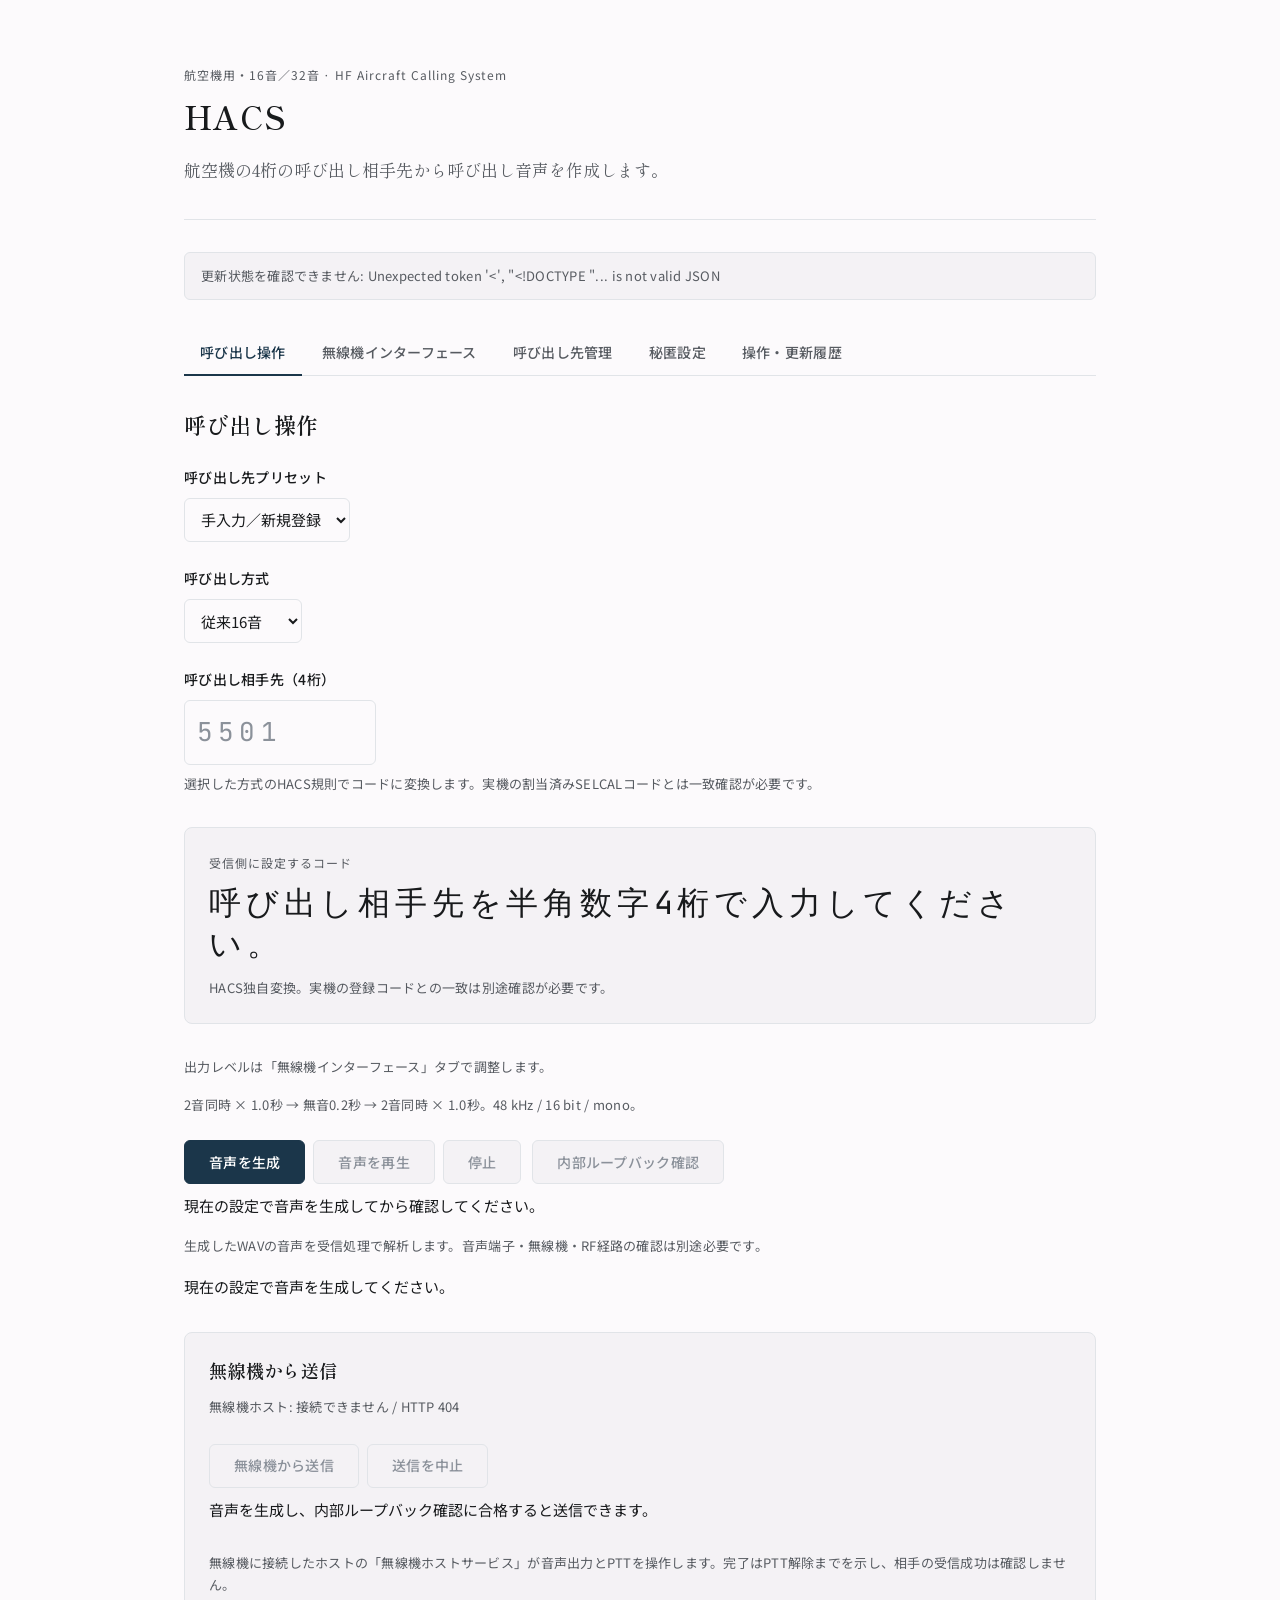
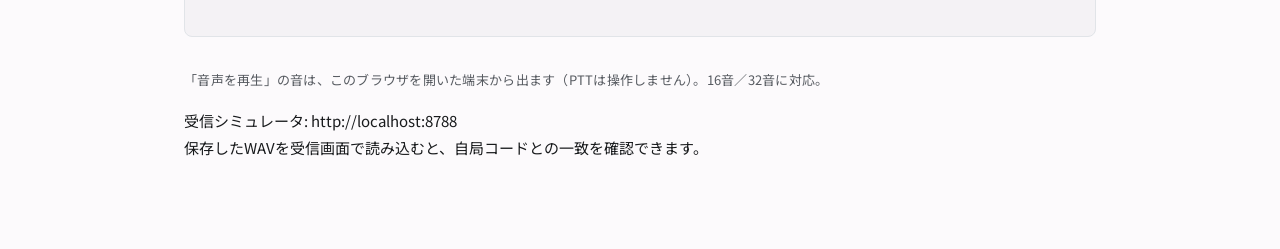
==== commit b1025cd1: "Apply the Wabi-Sabi Washitsu design system to all web UIs Replace the per-page inline dark-blue styl" ====
--- a/index.html
+++ b/index.html
@@ -1,10 +1,10 @@
 <!doctype html>
 <html lang="ja"><meta charset="utf-8"><meta name="viewport" content="width=device-width,initial-scale=1">
 <title>HACS</title>
-<style>body{font:17px system-ui;background:#102136;color:#edf5ff;margin:0}main{max-width:640px;margin:48px auto;padding:24px}h1{letter-spacing:.08em}label{display:block;margin:24px 0 8px}input,button,select{font:inherit;padding:12px;border-radius:8px;border:1px solid #7c9bbf}input[type=text]{width:90%;background:#fff;letter-spacing:.2em;font-size:28px}button{cursor:pointer;margin:8px 8px 8px 0;background:#aee4ff;color:#102136}button:disabled{opacity:.4}p{line-height:1.7}audio{width:100%;margin:16px 0}#status{min-height:2em}a{color:#aee4ff}.note{color:#c4d4e8;font-size:14px}.setting-code{padding:16px;background:#213b58;border-radius:12px}.setting-code output{display:block;font:32px monospace;letter-spacing:.15em;margin-top:8px;overflow-wrap:anywhere}table{width:100%;border-collapse:collapse;font-size:15px}th,td{text-align:left;padding:10px;border-bottom:1px solid #7c9bbf;white-space:nowrap}[hidden]{display:none!important}main{max-width:960px}nav{display:flex;gap:6px;flex-wrap:wrap;margin:24px 0}nav button{margin:0;background:#213b58;color:#edf5ff}nav button[aria-selected="true"]{background:#aee4ff;color:#102136}button:focus-visible{outline:3px solid #ffdc88;outline-offset:3px}section[role=tabpanel]{padding:8px 0}input,select{max-width:100%;box-sizing:border-box}@media(max-width:600px){main{margin:12px auto;padding:16px}nav button{flex:1 1 40%;padding:10px;font-size:15px}}</style>
-<main><p>航空機用・16音／32音</p><h1>HACS</h1>
-<p>HF Aircraft Calling System</p><p>航空機の4桁の呼び出し相手先から呼び出し音声を作成します。</p>
-<section id="rotation-status" class="note" role="status" aria-live="polite" style="white-space:pre-line">更新状態を確認中…</section>
+<link rel="stylesheet" href="/washitsu.css">
+<main><header class="page-head"><p class="eyebrow">航空機用・16音／32音 · HF Aircraft Calling System</p><h1>HACS</h1>
+<p class="lead">航空機の4桁の呼び出し相手先から呼び出し音声を作成します。</p></header>
+<section id="rotation-status" class="note pre-line" role="status" aria-live="polite">更新状態を確認中…</section>
 <nav role="tablist" aria-label="HACS管理画面">
 <button role="tab" id="tab-transmit" aria-controls="panel-transmit" aria-selected="true">呼び出し操作</button>
 <button role="tab" id="tab-connection" aria-controls="panel-connection" aria-selected="false" tabindex="-1">無線機インターフェース</button>
@@ -18,10 +18,10 @@
 <section class="setting-code"><span>受信側に設定するコード</span><output id="setting-code" aria-live="polite">—</output><p class="note">HACS独自変換。実機の登録コードとの一致は別途確認が必要です。</p></section>
 <p class="note">出力レベルは「無線機インターフェース」タブで調整します。</p>
 <p class="note">2音同時 × 1.0秒 → 無音0.2秒 → 2音同時 × 1.0秒。48 kHz / 16 bit / mono。</p>
-<button id="generate">音声を生成</button><button id="play" disabled>音声を再生</button><button id="stop" disabled>停止</button>
-<button id="loopback" type="button" disabled>内部ループバック確認</button><p id="loopback-status" role="status" aria-live="polite" style="white-space:pre-line">音声生成後に信号を確認できます。</p><p class="note">生成したWAVの音声を受信処理で解析します。音声端子・無線機・RF経路の確認は別途必要です。</p>
+<button id="generate" class="primary">音声を生成</button><button id="play" disabled>音声を再生</button><button id="stop" disabled>停止</button>
+<button id="loopback" type="button" disabled>内部ループバック確認</button><p id="loopback-status" class="pre-line" role="status" aria-live="polite">音声生成後に信号を確認できます。</p><p class="note">生成したWAVの音声を受信処理で解析します。音声端子・無線機・RF経路の確認は別途必要です。</p>
 <p id="status" role="status" aria-live="polite">呼び出し相手先を入力してください。</p><audio id="audio"></audio><a id="download" hidden>WAVを保存</a>
-<section class="transmit"><h3>無線機から送信</h3><p id="transmit-host" class="note" role="status" aria-live="polite">無線機ホスト: 確認中…</p><button id="transmit" type="button" disabled>無線機から送信</button><button id="transmit-cancel" type="button" disabled>送信を中止</button><p id="transmit-status" role="status" aria-live="polite" style="white-space:pre-line">音声を生成し、内部ループバック確認に合格すると送信できます。</p><ol id="transmit-events" class="note" style="font-family:monospace;white-space:pre"></ol><p class="note">無線機に接続したホストの「無線機ホストサービス」が音声出力とPTTを操作します。完了はPTT解除までを示し、相手の受信成功は確認しません。</p></section>
+<section class="transmit"><h3>無線機から送信</h3><p id="transmit-host" class="note" role="status" aria-live="polite">無線機ホスト: 確認中…</p><button id="transmit" type="button" disabled>無線機から送信</button><button id="transmit-cancel" class="danger" type="button" disabled>送信を中止</button><p id="transmit-status" class="pre-line" role="status" aria-live="polite">音声を生成し、内部ループバック確認に合格すると送信できます。</p><ol id="transmit-events" class="note mono-log"></ol><p class="note">無線機に接続したホストの「無線機ホストサービス」が音声出力とPTTを操作します。完了はPTT解除までを示し、相手の受信成功は確認しません。</p></section>
 <p class="note">「音声を再生」の音は、このブラウザを開いた端末から出ます（PTTは操作しません）。16音／32音に対応。</p><p>受信シミュレータ: http://localhost:8788<br>保存したWAVを受信画面で読み込むと、自局コードとの一致を確認できます。</p></section><section id="panel-connection" role="tabpanel" aria-labelledby="tab-connection" hidden><h2>無線機インターフェース</h2><h3>接続先と音声・PTT設定</h3><p class="note">設定をサーバに保存し、ホスト実行用JSONとして出力できます。保存では機器を開かず、PTTも操作しません。接続先はDocker内ではなく実行ホスト上のデバイスを指定してください。</p><form id="radio-settings-form">
 <label>設定名 <input name="name" value="無線機インターフェース" required maxlength="120"></label>
 <label>メーカー <input name="manufacturer" maxlength="120"></label><label>型式 <input name="model" maxlength="120"></label>
@@ -29,10 +29,10 @@
 <fieldset><legend>音声出力 → 無線機の音声入力</legend><label>デバイス指定 <select name="device_type"><option value="name">完全一致のデバイス名</option><option value="id">デバイスID（整数）</option></select></label><label>デバイス名／ID <input name="device" maxlength="200" placeholder="USB Audio CODEC / 2"></label><label>出力チャンネル <select name="channels"><option value="1">モノラル</option><option value="2">ステレオ（左右へ同一信号）</option></select></label><p class="note">ホストで python radio_host.py --list-audio を実行して確認します。音声は48 kHz／16 bit。無線機側の許容入力レベルは個別に確認してください。</p></fieldset>
 <label for="level">共通出力レベル <span id="value">50%</span></label><input id="level" name="output_level" type="range" min="1" max="90" value="50"><p class="note">生成WAVとホスト用設定の共通値です。変更すると生成済み音声を無効にします。保存すると次回起動時にも適用します。デジタル振幅比であり、端子電圧・RF出力ではありません。</p><fieldset><legend>PTT</legend><label>シリアルポート <input name="port" maxlength="200" placeholder="COM3 / /dev/ttyUSB0 / /dev/cu.usbserial…"></label><label>制御線 <select name="line"><option value="rts">RTS</option><option value="dtr">DTR</option></select></label><label>有効状態 <select name="polarity"><option value="true">制御線をTrueにすると送信</option><option value="false">制御線をFalseにすると送信</option></select></label><p class="note">ホスト側の制御線論理です。無線機端子の電圧・極性は接続回路に依存します。RTS/DTR制御にボーレート設定は使用しません。</p></fieldset>
 <fieldset><legend>タイミング（秒）</legend><label>PTT前待ち <input name="lead" type="number" min="0" max="10" step="0.01" required></label><label>PTT後待ち <input name="tail" type="number" min="0" max="10" step="0.01" required></label><label>PTT上限 <input name="maximum" type="number" min="0.01" max="30" step="0.01" required></label></fieldset>
-<button id="radio-settings-save" type="submit">設定を保存</button><button id="radio-settings-load" type="button">保存設定を再読込</button><button id="radio-settings-export" type="button">保存済みJSONを出力</button></form><p id="radio-settings-status" role="status" aria-live="polite"></p><h3>無線機ホストサービス</h3><p class="note">無線機に接続した端末で動く常駐サービスです。「適用（接続）」で上の保存済み設定を送り、機器の存在を確認します（ポートは開かず、PTTも操作しません）。実際の出力は、ホストで実出力を許可した場合だけ行います。</p><p id="radio-host-state" role="status" aria-live="polite" style="white-space:pre-line">確認中…</p><button id="radio-host-apply" type="button" disabled>ホストへ設定を適用（接続）</button><button id="radio-host-release" type="button" disabled>適用を解除（切断）</button><button id="radio-host-devices" type="button" disabled>ホストの機器一覧</button><p id="radio-host-message" role="status" aria-live="polite"></p><ul id="radio-host-device-list"></ul><p>ブラウザの「音声を再生」は、この端末のスピーカー等へ出力します。</p><h3>エミュレータ</h3><p class="note">以下は同じ端末でDockerを起動した場合の標準アドレスです。別端末のDockerへ接続する場合は、その端末のアドレスと公開設定を確認してください。リンクの表示は疎通成功を意味しません。</p><ul><li><a href="http://localhost:8789" target="_blank" rel="noopener">無線機エミュレータ（8789）</a>：模擬PTTと航空機へのWAV転送</li><li><a href="http://localhost:8790" target="_blank" rel="noopener">航空機受信装置（8790）</a>：自機コードと受信判定</li><li><a href="http://localhost:8788" target="_blank" rel="noopener">WAV受信試験（8788）</a></li></ul><p>現在はHACSでWAVを保存し、無線機エミュレータ画面で読み込みます。本体からの直接転送は未接続です。</p><h3>実機インターフェース</h3><p>音声出力・シリアルRTS/DTRによるPTTは、ホスト側の設定ファイルとCLIで指定します。Ethernet・MIL-STD-1553・機種固有シリアル制御は個別仕様の確認が必要です。</p><p><a href="https://github.com/UeEmon/HACS/blob/main/docs/generic-radio-interface.md" target="_blank" rel="noopener">音声・PTTの設定手順</a> / <a href="https://github.com/UeEmon/HACS/blob/main/docs/emulators.md" target="_blank" rel="noopener">エミュレータの起動・接続手順</a></p></section><section id="panel-presets" role="tabpanel" aria-labelledby="tab-presets" hidden><h2>呼び出し先管理</h2><label for="preset-manage">管理対象</label><select id="preset-manage"><option value="">新規登録</option></select><label for="preset-tail">呼び出し相手先（4桁）</label><input id="preset-tail" type="text" inputmode="numeric" maxlength="4"><label for="preset-mode">方式</label><select id="preset-mode"><option value="selcal16">従来16音</option><option value="selcal32">SELCAL 32</option></select><details open><summary>プリセットの登録・編集</summary><label for="preset-name">名称</label><input id="preset-name" type="text" maxlength="80" placeholder="例: 航空機5501"><p class="note">このタブで入力した呼び出し相手先と方式を登録します。呼び出しコードは自動更新のたびに再計算します。</p><button id="preset-add" type="button">新規登録</button><button id="preset-save" type="button" disabled>選択項目を更新</button><button id="preset-delete" type="button" disabled>削除</button><p id="preset-status" role="status" aria-live="polite"></p></details>
-<details open><summary>プリセットの呼び出し相手先・コード一覧</summary><p class="note">現在の鍵と期間で全登録先のコードを計算します。更新後は再出力してください。</p><button id="preset-list" type="button">一覧を表示</button><button id="preset-export" type="button">CSVを保存</button><p id="preset-export-status" role="status" aria-live="polite" style="white-space:pre-line"></p><div style="overflow-x:auto"><table id="preset-code-table" hidden><thead><tr><th>名称</th><th>呼び出し相手先</th><th>方式</th><th>呼び出しコード</th></tr></thead><tbody></tbody></table></div><p class="note">CSVはUTF-8（BOM付き）。Excelでは呼び出し相手先列を文字列として取り込み、先頭の0を保持してください。</p></details>
-</section><section id="panel-security" role="tabpanel" aria-labelledby="tab-security" hidden><h2>秘匿設定</h2><p class="note">共通鍵による呼び出し相手先・コード対応の秘匿を管理します。音声や通信内容の暗号化ではありません。秘匿モードと更新周期（日・週・月）は下の操作で変更します。現在の周期・次回更新時刻は画面上部に表示します。</p><section><h3>秘匿モードの切替</h3><p class="note">共通鍵ストアを共有する本体・受信部へ即時反映します。実受信装置への設定反映は別途必要です。</p><label for="security-cadence">モード・更新周期（JST 00:00）</label><select id="security-cadence"><option value="off">OFF：鍵なし固定変換</option><option value="daily">ON：毎日</option><option value="weekly">ON：毎週月曜日</option><option value="monthly">ON：毎月1日</option></select><label for="security-token">管理トークン（保存しません）</label><input id="security-token" type="password" autocomplete="off" maxlength="64"><button id="security-apply" type="button">秘匿設定を適用</button><p id="security-status" role="status" aria-live="polite"></p></section><details open><summary>共通鍵の管理</summary><p class="note">共有鍵ストアの新しい鍵へ即時切替します。鍵の内容は表示しません。実受信装置へのコード設定は別途必要です。</p><label for="admin-token">管理トークン（鍵とは別・保存しません）</label><input id="admin-token" type="password" autocomplete="off" maxlength="64"><label for="key-reason">更新理由</label><select id="key-reason"><option>漏えい対応</option><option>予防的な手動更新</option></select><p><button id="key-rotate" type="button">新しい共通鍵へ即時切替</button></p><p id="key-status" role="status" aria-live="polite"></p></details>
-</section><section id="panel-history" role="tabpanel" aria-labelledby="tab-history" hidden><h2>操作・更新履歴</h2><p class="note">操作履歴はこのブラウザに最大200件保存します。日時はUTCです。音声生成・内部確認の記録であり、実送信・受信成功の記録ではありません。</p><button id="activity-export">操作履歴を保存（JSON）</button><button id="activity-clear">操作履歴を削除</button><p id="activity-status" role="status"></p><div style="overflow-x:auto"><table><thead><tr><th>日時</th><th>操作</th><th>呼び出し相手先</th><th>方式・結果</th></tr></thead><tbody id="activity-rows"></tbody></table></div><h3>無線機からの送信履歴</h3><p class="note">サーバに保存した送信要求と結果です（最新1000件）。PTT解除までの記録であり、相手の受信成功は含みません。</p><button id="transmit-history-load" type="button">送信履歴を表示</button><p id="transmit-history-status" role="status"></p><div style="overflow-x:auto"><table><thead><tr><th>日時（UTC）</th><th>呼び出し相手先</th><th>コード・方式</th><th>出力</th><th>結果</th></tr></thead><tbody id="transmit-history-rows"></tbody></table></div><h3>共通鍵の更新履歴</h3><label for="history-token">管理トークン（保存しません）</label><input id="history-token" type="password" autocomplete="off" maxlength="64"><button id="key-history" type="button">更新履歴を表示</button><p id="history-key-status" role="status"></p><div id="key-events"></div></section></main>
+<button id="radio-settings-save" class="primary" type="submit">設定を保存</button><button id="radio-settings-load" type="button">保存設定を再読込</button><button id="radio-settings-export" type="button">保存済みJSONを出力</button></form><p id="radio-settings-status" role="status" aria-live="polite"></p><h3>無線機ホストサービス</h3><p class="note">無線機に接続した端末で動く常駐サービスです。「適用（接続）」で上の保存済み設定を送り、機器の存在を確認します（ポートは開かず、PTTも操作しません）。実際の出力は、ホストで実出力を許可した場合だけ行います。</p><p id="radio-host-state" class="pre-line" role="status" aria-live="polite">確認中…</p><button id="radio-host-apply" type="button" disabled>ホストへ設定を適用（接続）</button><button id="radio-host-release" type="button" disabled>適用を解除（切断）</button><button id="radio-host-devices" type="button" disabled>ホストの機器一覧</button><p id="radio-host-message" role="status" aria-live="polite"></p><ul id="radio-host-device-list"></ul><p>ブラウザの「音声を再生」は、この端末のスピーカー等へ出力します。</p><h3>エミュレータ</h3><p class="note">以下は同じ端末でDockerを起動した場合の標準アドレスです。別端末のDockerへ接続する場合は、その端末のアドレスと公開設定を確認してください。リンクの表示は疎通成功を意味しません。</p><ul><li><a href="http://localhost:8789" target="_blank" rel="noopener">無線機エミュレータ（8789）</a>：模擬PTTと航空機へのWAV転送</li><li><a href="http://localhost:8790" target="_blank" rel="noopener">航空機受信装置（8790）</a>：自機コードと受信判定</li><li><a href="http://localhost:8788" target="_blank" rel="noopener">WAV受信試験（8788）</a></li></ul><p>現在はHACSでWAVを保存し、無線機エミュレータ画面で読み込みます。本体からの直接転送は未接続です。</p><h3>実機インターフェース</h3><p>音声出力・シリアルRTS/DTRによるPTTは、ホスト側の設定ファイルとCLIで指定します。Ethernet・MIL-STD-1553・機種固有シリアル制御は個別仕様の確認が必要です。</p><p><a href="https://github.com/UeEmon/HACS/blob/main/docs/generic-radio-interface.md" target="_blank" rel="noopener">音声・PTTの設定手順</a> / <a href="https://github.com/UeEmon/HACS/blob/main/docs/emulators.md" target="_blank" rel="noopener">エミュレータの起動・接続手順</a></p></section><section id="panel-presets" role="tabpanel" aria-labelledby="tab-presets" hidden><h2>呼び出し先管理</h2><label for="preset-manage">管理対象</label><select id="preset-manage"><option value="">新規登録</option></select><label for="preset-tail">呼び出し相手先（4桁）</label><input id="preset-tail" type="text" inputmode="numeric" maxlength="4"><label for="preset-mode">方式</label><select id="preset-mode"><option value="selcal16">従来16音</option><option value="selcal32">SELCAL 32</option></select><details open><summary>プリセットの登録・編集</summary><label for="preset-name">名称</label><input id="preset-name" type="text" maxlength="80" placeholder="例: 航空機5501"><p class="note">このタブで入力した呼び出し相手先と方式を登録します。呼び出しコードは自動更新のたびに再計算します。</p><button id="preset-add" type="button">新規登録</button><button id="preset-save" class="primary" type="button" disabled>選択項目を更新</button><button id="preset-delete" class="danger" type="button" disabled>削除</button><p id="preset-status" role="status" aria-live="polite"></p></details>
+<details open><summary>プリセットの呼び出し相手先・コード一覧</summary><p class="note">現在の鍵と期間で全登録先のコードを計算します。更新後は再出力してください。</p><button id="preset-list" type="button">一覧を表示</button><button id="preset-export" type="button">CSVを保存</button><p id="preset-export-status" class="pre-line" role="status" aria-live="polite"></p><div style="overflow-x:auto"><table id="preset-code-table" hidden><thead><tr><th>名称</th><th>呼び出し相手先</th><th>方式</th><th>呼び出しコード</th></tr></thead><tbody></tbody></table></div><p class="note">CSVはUTF-8（BOM付き）。Excelでは呼び出し相手先列を文字列として取り込み、先頭の0を保持してください。</p></details>
+</section><section id="panel-security" role="tabpanel" aria-labelledby="tab-security" hidden><h2>秘匿設定</h2><p class="note">共通鍵による呼び出し相手先・コード対応の秘匿を管理します。音声や通信内容の暗号化ではありません。秘匿モードと更新周期（日・週・月）は下の操作で変更します。現在の周期・次回更新時刻は画面上部に表示します。</p><section><h3>秘匿モードの切替</h3><p class="note">共通鍵ストアを共有する本体・受信部へ即時反映します。実受信装置への設定反映は別途必要です。</p><label for="security-cadence">モード・更新周期（JST 00:00）</label><select id="security-cadence"><option value="off">OFF：鍵なし固定変換</option><option value="daily">ON：毎日</option><option value="weekly">ON：毎週月曜日</option><option value="monthly">ON：毎月1日</option></select><label for="security-token">管理トークン（保存しません）</label><input id="security-token" type="password" autocomplete="off" maxlength="64"><button id="security-apply" class="primary" type="button">秘匿設定を適用</button><p id="security-status" role="status" aria-live="polite"></p></section><details open><summary>共通鍵の管理</summary><p class="note">共有鍵ストアの新しい鍵へ即時切替します。鍵の内容は表示しません。実受信装置へのコード設定は別途必要です。</p><label for="admin-token">管理トークン（鍵とは別・保存しません）</label><input id="admin-token" type="password" autocomplete="off" maxlength="64"><label for="key-reason">更新理由</label><select id="key-reason"><option>漏えい対応</option><option>予防的な手動更新</option></select><p><button id="key-rotate" type="button">新しい共通鍵へ即時切替</button></p><p id="key-status" role="status" aria-live="polite"></p></details>
+</section><section id="panel-history" role="tabpanel" aria-labelledby="tab-history" hidden><h2>操作・更新履歴</h2><p class="note">操作履歴はこのブラウザに最大200件保存します。日時はUTCです。音声生成・内部確認の記録であり、実送信・受信成功の記録ではありません。</p><button id="activity-export">操作履歴を保存（JSON）</button><button id="activity-clear" class="danger">操作履歴を削除</button><p id="activity-status" role="status"></p><div style="overflow-x:auto"><table><thead><tr><th>日時</th><th>操作</th><th>呼び出し相手先</th><th>方式・結果</th></tr></thead><tbody id="activity-rows"></tbody></table></div><h3>無線機からの送信履歴</h3><p class="note">サーバに保存した送信要求と結果です（最新1000件）。PTT解除までの記録であり、相手の受信成功は含みません。</p><button id="transmit-history-load" type="button">送信履歴を表示</button><p id="transmit-history-status" role="status"></p><div style="overflow-x:auto"><table><thead><tr><th>日時（UTC）</th><th>呼び出し相手先</th><th>コード・方式</th><th>出力</th><th>結果</th></tr></thead><tbody id="transmit-history-rows"></tbody></table></div><h3>共通鍵の更新履歴</h3><label for="history-token">管理トークン（保存しません）</label><input id="history-token" type="password" autocomplete="off" maxlength="64"><button id="key-history" type="button">更新履歴を表示</button><p id="history-key-status" role="status"></p><div id="key-events"></div></section></main>
 <script src="/radio_settings_ui.js"></script>
 <script src="/security_ui.js"></script>
 <script src="/tabs_ui.js"></script>
--- a/washitsu.css
+++ b/washitsu.css
@@ -0,0 +1,241 @@
+/* HACS — Wabi-Sabi Washitsu design system
+   Source: the "Wabi-Sabi Washitsu" design system (tokens.json / README / bundle.css).
+   Colors are referenced only through the tokens below. No shadows, no gradients:
+   depth comes from bg-primary → bg-secondary → bg-tertiary and 1px border-default lines.
+   Theme: 昼の章 (light) by default, 夜の章 (dark) when the OS prefers dark.
+   Fonts load from Google Fonts; offline, the local Mincho / Gothic fallbacks are used. */
+@import url("https://fonts.googleapis.com/css2?family=Shippori+Mincho:wght@400;600&family=Noto+Sans+JP:wght@400;500&family=Inter:wght@400;500&family=JetBrains+Mono:wght@400&display=swap");
+
+:root {
+  color-scheme: light dark;
+  /* color — 昼の章 */
+  --bg-primary: #FCFAFC;      /* 生成り和紙 */
+  --bg-secondary: #F4F2F5;    /* 練色 */
+  --bg-tertiary: #E5E8EC;     /* 湊鼠 */
+  --text-primary: #181A1C;    /* 呂色 */
+  --text-secondary: #575B61;  /* 素鼠 */
+  --text-muted: #8B919A;
+  --accent-primary: #1B364A;  /* 勝色 */
+  --accent-hover: #112330;
+  --accent-subtle: #E2E8EE;
+  --on-accent: #FFFFFF;
+  --border-default: #E1E4E8;
+  --success: #2E5940;         /* 千歳緑 */
+  --success-bg: #E8F0EA;
+  --warning: #B87B1E;         /* 琥珀色 */
+  --warning-bg: #F7EFE0;
+  --danger: #B53D35;          /* 茜色 */
+  --danger-bg: #F7E6E5;
+  /* type */
+  --font-serif: "Shippori Mincho", "Yu Mincho", "YuMincho", "Hiragino Mincho ProN", serif;
+  --font-sans: "Noto Sans JP", Inter, "Hiragino Sans", system-ui, sans-serif;
+  --font-mono: "JetBrains Mono", ui-monospace, Menlo, monospace;
+  /* spacing */
+  --space-1: 4px; --space-2: 8px; --space-3: 12px; --space-4: 16px;
+  --space-6: 24px; --space-8: 32px; --space-12: 48px; --space-16: 64px;
+  /* radius, border, motion */
+  --radius-sm: 4px; --radius-md: 6px; --radius-lg: 8px;
+  --border-width: 1px;
+  --duration-fast: 0.15s;
+  /* HACS: the UI spec asks for 44×44 CSS px touch targets (the system's button is 40px). */
+  --control-height: 44px;
+}
+
+@media (prefers-color-scheme: dark) {
+  :root {
+    /* color — 夜の章 */
+    --bg-primary: #161719;      /* 黒橡 */
+    --bg-secondary: #1E2023;    /* 憲法黒 */
+    --bg-tertiary: #282B30;     /* 煤竹色 */
+    --text-primary: #ECECEE;    /* 胡粉色 */
+    --text-secondary: #9FA3A9;  /* 鉛色 */
+    --text-muted: #676B71;
+    --accent-primary: #D86548;  /* 朱漆 */
+    --accent-hover: #E57559;
+    --accent-subtle: #38241F;
+    --on-accent: #FFFFFF;
+    --border-default: #2B2E33;
+    --success: #7DB394;
+    --success-bg: #1D2B23;
+    --warning: #D9A24E;
+    --warning-bg: #2D2418;
+    --danger: #E58178;
+    --danger-bg: #33201E;
+  }
+}
+
+/* ---- base ---- */
+*, *::before, *::after { box-sizing: border-box; }
+[hidden] { display: none !important; }
+html { background: var(--bg-primary); }
+body {
+  margin: 0;
+  font-family: var(--font-sans);
+  font-size: 15px;
+  line-height: 1.8;
+  background: var(--bg-primary);
+  color: var(--text-primary);
+  -webkit-text-size-adjust: 100%;
+}
+main { max-width: 960px; margin: 0 auto; padding: var(--space-16) var(--space-6); }
+main.narrow { max-width: 760px; }
+
+h1, h2, h3 { font-family: var(--font-serif); font-weight: 600; color: var(--text-primary); }
+h1 { font-size: 32px; line-height: 1.4; letter-spacing: .04em; margin: 0 0 var(--space-4); }
+h2 { font-size: 22px; line-height: 1.5; letter-spacing: .02em; margin: var(--space-8) 0 var(--space-4); }
+h3 { font-size: 18px; line-height: 1.5; letter-spacing: .02em; margin: var(--space-8) 0 var(--space-3); }
+p { margin: 0 0 var(--space-4); }
+a { color: var(--accent-primary); text-underline-offset: 3px; }
+a:hover { color: var(--accent-hover); }
+strong { font-weight: 500; }
+
+.eyebrow { font-size: 12px; letter-spacing: .08em; color: var(--text-secondary); margin: 0 0 var(--space-2); }
+.lead { font-family: var(--font-serif); font-size: 17px; line-height: 1.9; color: var(--text-secondary); }
+.note { font-size: 13px; line-height: 1.7; letter-spacing: .02em; color: var(--text-secondary); }
+.pre-line { white-space: pre-line; }
+input + .note, select + .note { margin-top: var(--space-2); }
+
+/* ---- page header ---- */
+.page-head { padding-bottom: var(--space-8); margin-bottom: var(--space-8); border-bottom: var(--border-width) solid var(--border-default); }
+.page-head .lead { margin-bottom: 0; }
+
+/* ---- tabs (障子の桟のような下線) ---- */
+nav[role=tablist] {
+  display: flex; flex-wrap: wrap; gap: var(--space-1);
+  margin: var(--space-8) 0 var(--space-6);
+  border-bottom: var(--border-width) solid var(--border-default);
+}
+nav[role=tablist] button {
+  margin: 0 0 calc(-1 * var(--border-width)); border: 0; border-radius: 0;
+  border-bottom: 2px solid transparent; background: transparent;
+  color: var(--text-secondary); padding: 0 var(--space-4);
+}
+nav[role=tablist] button:hover { background: transparent; color: var(--text-primary); border-bottom-color: var(--border-default); }
+nav[role=tablist] button[aria-selected="true"] { color: var(--accent-primary); border-bottom-color: var(--accent-primary); }
+section[role=tabpanel] { padding: var(--space-2) 0; }
+section[role=tabpanel] > h2:first-child { margin-top: 0; }
+
+/* ---- form ---- */
+label { display: block; margin: var(--space-6) 0 var(--space-2); font-size: 14px; font-weight: 500; letter-spacing: .02em; }
+fieldset label, form label { font-weight: 500; }
+label > input, label > select { display: block; margin-top: var(--space-2); font-weight: 400; }
+label > input[type=checkbox], label > input[type=radio] { display: inline-block; margin: 0 var(--space-2) 0 0; vertical-align: middle; }
+input, select, textarea, button { font: inherit; color: inherit; }
+input[type=text], input[type=number], input[type=password], input:not([type]), select, textarea {
+  min-height: var(--control-height); max-width: 100%;
+  padding: var(--space-2) var(--space-3);
+  background: var(--bg-primary); color: var(--text-primary);
+  border: var(--border-width) solid var(--border-default); border-radius: var(--radius-md);
+  transition: border-color var(--duration-fast) ease;
+}
+input:hover, select:hover, textarea:hover { border-color: var(--text-muted); }
+input::placeholder { color: var(--text-muted); }
+input:disabled, select:disabled, textarea:disabled { color: var(--text-muted); background: var(--bg-secondary); cursor: not-allowed; }
+input.code-input, input[inputmode=numeric][maxlength="4"] {
+  font-family: var(--font-mono); font-size: 26px; letter-spacing: .2em; width: 12ch; min-width: 0;
+}
+input[type=file] { max-width: 100%; font-size: 14px; color: var(--text-secondary); }
+input[type=file]::file-selector-button {
+  font: inherit; min-height: var(--control-height); margin-right: var(--space-3);
+  padding: 0 var(--space-4); border-radius: var(--radius-md);
+  border: var(--border-width) solid var(--border-default); background: var(--bg-secondary); color: var(--text-primary); cursor: pointer;
+}
+input[type=range] { width: 100%; max-width: 480px; accent-color: var(--accent-primary); min-height: var(--control-height); }
+input[type=checkbox], input[type=radio] { accent-color: var(--accent-primary); width: 18px; height: 18px; }
+fieldset {
+  margin: var(--space-6) 0; padding: var(--space-2) var(--space-6) var(--space-6);
+  border: var(--border-width) solid var(--border-default); border-radius: var(--radius-lg);
+}
+legend { padding: 0 var(--space-2); font-family: var(--font-serif); font-weight: 600; letter-spacing: .02em; }
+
+/* ---- buttons ---- */
+button {
+  min-height: var(--control-height); min-width: var(--control-height);
+  margin: var(--space-2) var(--space-2) var(--space-2) 0; padding: 0 var(--space-6);
+  font-size: 14px; font-weight: 500; letter-spacing: .02em; line-height: 1.2;
+  background: var(--bg-secondary); color: var(--text-primary);
+  border: var(--border-width) solid var(--border-default); border-radius: var(--radius-md);
+  cursor: pointer;
+  transition: background-color var(--duration-fast) ease, border-color var(--duration-fast) ease, color var(--duration-fast) ease;
+}
+button:hover { background: var(--bg-tertiary); }
+button.primary { background: var(--accent-primary); border-color: var(--accent-primary); color: var(--on-accent); }
+button.primary:hover { background: var(--accent-hover); border-color: var(--accent-hover); }
+button.danger { color: var(--danger); }
+button.danger:hover { background: var(--danger-bg); border-color: var(--danger-bg); }
+button:disabled, button.primary:disabled, button.danger:disabled {
+  background: var(--bg-secondary); border-color: var(--border-default); color: var(--text-muted); cursor: not-allowed;
+}
+:focus-visible { outline: 2px solid var(--accent-primary); outline-offset: 2px; }
+input:focus-visible, select:focus-visible, textarea:focus-visible { border-color: var(--accent-primary); }
+
+/* ---- containers (card) ---- */
+.card, .setting-code, .transmit, .panel-card {
+  background: var(--bg-secondary);
+  border: var(--border-width) solid var(--border-default); border-radius: var(--radius-lg);
+  padding: var(--space-6); margin: var(--space-8) 0;
+}
+.transmit > h3:first-child, .card > h2:first-child, .card > h3:first-child { margin-top: 0; }
+.setting-code > span { display: block; font-size: 12px; letter-spacing: .08em; color: var(--text-secondary); }
+.setting-code output {
+  display: block; margin: var(--space-2) 0 var(--space-3);
+  font-family: var(--font-mono); font-size: 32px; line-height: 1.3; letter-spacing: .15em;
+  font-variant-numeric: tabular-nums; overflow-wrap: anywhere; color: var(--text-primary);
+}
+.setting-code .note { margin: 0; }
+
+/* rotation status line at the top of each page */
+#rotation-status {
+  padding: var(--space-3) var(--space-4); margin: var(--space-6) 0;
+  background: var(--bg-secondary); border: var(--border-width) solid var(--border-default); border-radius: var(--radius-md);
+}
+
+/* receiver result: 自局一致 = 千歳緑 (word always shown alongside the color) */
+.result {
+  padding: var(--space-6); margin: var(--space-8) 0; white-space: pre-line;
+  font-size: 17px; line-height: 1.8;
+  background: var(--bg-secondary); border: var(--border-width) solid var(--border-default); border-radius: var(--radius-lg);
+}
+.result.alert { background: var(--success-bg); border-color: var(--success); color: var(--text-primary); }
+.result.alert::first-line { color: var(--success); font-weight: 500; }
+
+/* ---- details / tables / misc ---- */
+details {
+  margin: var(--space-6) 0; padding: var(--space-3) var(--space-6);
+  border: var(--border-width) solid var(--border-default); border-radius: var(--radius-lg); background: var(--bg-primary);
+}
+details[open] { padding-bottom: var(--space-6); }
+summary { cursor: pointer; min-height: var(--control-height); display: flex; align-items: center; font-weight: 500; letter-spacing: .02em; }
+summary::marker { color: var(--text-muted); }
+table { width: 100%; border-collapse: collapse; font-size: 14px; font-variant-numeric: tabular-nums; margin: var(--space-4) 0; display: block; overflow-x: auto; }
+th, td { text-align: left; padding: var(--space-3) var(--space-4) var(--space-3) 0; border-bottom: var(--border-width) solid var(--border-default); white-space: nowrap; }
+th { font-size: 12px; font-weight: 500; letter-spacing: .06em; color: var(--text-secondary); }
+pre, code, kbd, samp { font-family: var(--font-mono); font-size: 13px; }
+pre {
+  white-space: pre-wrap; overflow-wrap: anywhere; line-height: 1.7;
+  background: var(--bg-tertiary); color: var(--text-primary);
+  border: var(--border-width) solid var(--border-default); border-radius: var(--radius-lg);
+  padding: var(--space-4) var(--space-6); margin: var(--space-4) 0;
+}
+pre:empty { display: none; }
+audio { width: 100%; margin: var(--space-4) 0; }
+hr { border: 0; border-top: var(--border-width) solid var(--border-default); margin: var(--space-8) 0; }
+[role=status] { min-height: 1.8em; }
+
+/* ---- emulator ---- */
+.big-code { font-family: var(--font-mono); font-size: 32px; letter-spacing: .15em; font-variant-numeric: tabular-nums; color: var(--accent-primary); }
+
+/* ---- narrow screens (320px must not scroll horizontally) ---- */
+@media (max-width: 600px) {
+  main { padding: var(--space-8) var(--space-4); }
+  h1 { font-size: 26px; }
+  nav[role=tablist] button { flex: 1 1 40%; padding: 0 var(--space-3); font-size: 14px; }
+  .card, .setting-code, .transmit, .result, fieldset { padding: var(--space-4); }
+  details { padding: var(--space-2) var(--space-4); }
+  .setting-code output, .big-code { font-size: 26px; }
+}
+
+@media (prefers-reduced-motion: reduce) { * { transition: none !important; } }
+
+/* transmit event log */
+.mono-log { font-family: var(--font-mono); white-space: pre; overflow-x: auto; padding-left: var(--space-6); }
